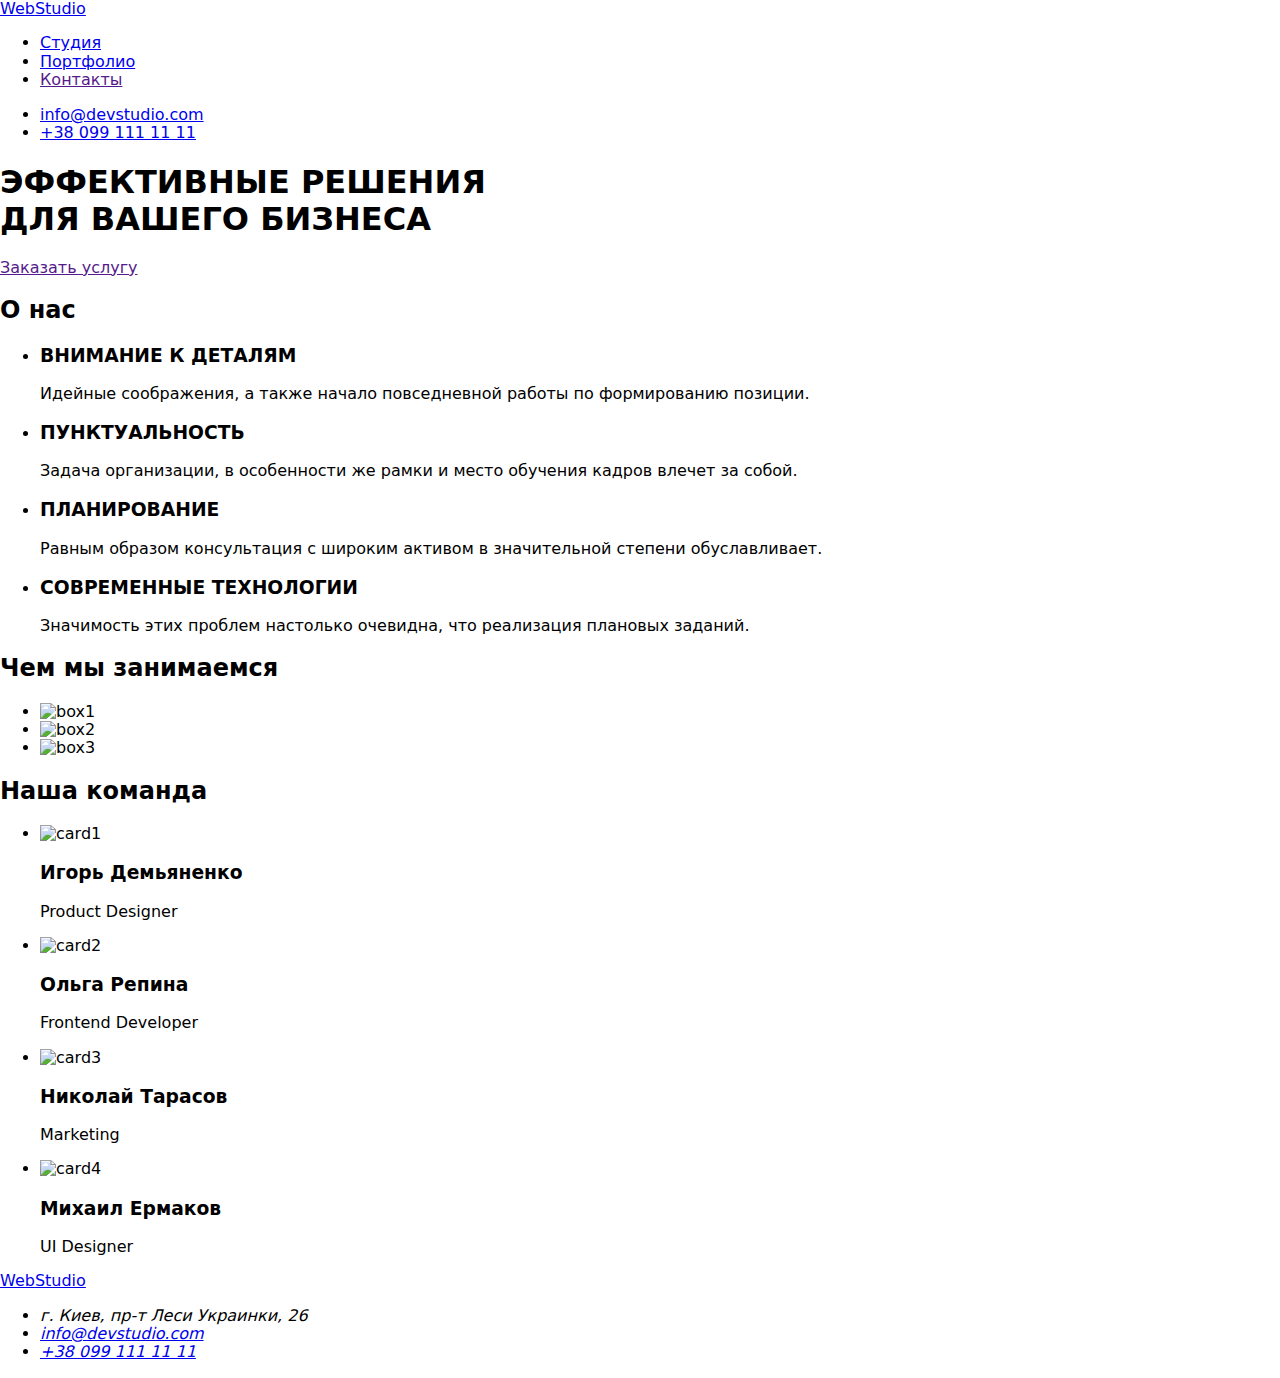
==== index.html @ b1072031 "Add files via upload" ====
<!DOCTYPE html>
<html lang="en">
  <head>
    <meta charset="UTF-8" />
    <meta name="viewport" content="width=device-width, initial-scale=1.0" />
    <title>WebStudio</title>

    <link
      href="https://fonts.googleapis.com/css2?family=Raleway:wght@700&display=swap"
      rel="stylesheet"
    />
    <link
      href="https://fonts.googleapis.com/css2?family=Roboto:wght@400;500;700;900&display=swap"
      rel="stylesheet"
    />
    <link
      rel="stylesheet"
      href="https://cdnjs.cloudflare.com/ajax/libs/modern-normalize/1.0.0/modern-normalize.min.css"
    />
    <link
    rel="stylesheet"
    href="https://cdnjs.cloudflare.com/ajax/libs/modern-normalize/1.0.0/modern-normalize.min.css"
  />
    <link rel="stylesheet" href="./css/style.css" />
  </head>
  <body>
    <header>
      <nav>
        <!-- логотип, вкладки, контакты -->
        <a href="./index.html" class="logo"
          >Web<span class="logo-accent">Studio</span></a
        >
        <ul class="site-nav">
          <li><a href="./" class="primery-nav">Студия</a></li>
          <li>
            <a href="./portfolio.html" class="button-secondary">Портфолио</a>
          </li>
          <li><a href="" class="button-secondary">Контакты</a></li>
        </ul>
      </nav>
      <ul class="contacts">
        <li>
          <a href="mailto:info@devstudio.com">info@devstudio.com</a>
        </li>
        <li>
          <a href="tel:+380991111111" class="button-secondary"
            >+38 099 111 11 11</a
          >
        </li>
      </ul>
    </header>
    <main>
      <!-- главная секция -->
      <section class="main-section">
        <h1 class="main">
          ЭФФЕКТИВНЫЕ РЕШЕНИЯ <br />
          ДЛЯ ВАШЕГО БИЗНЕСА
        </h1>

        <a href="" class="button-primery-st">Заказать услугу</a>
      </section>
      <!-- хотят обратить внимание -->
      <section>
        <h2>О нас</h2>
        <ul>
          <li>
            <h3 class="advantages">ВНИМАНИЕ К ДЕТАЛЯМ</h3>
            <p class="notes">
              Идейные соображения, а также начало повседневной работы по
              формированию позиции.
            </p>
          </li>
          <li>
            <h3 class="advantages">ПУНКТУАЛЬНОСТЬ</h3>
            <p class="notes">
              Задача организации, в особенности же рамки и место обучения кадров
              влечет за собой.
            </p>
          </li>

          <li>
            <h3 class="advantages">ПЛАНИРОВАНИЕ</h3>
            <p class="notes">
              Равным образом консультация с широким активом в значительной
              степени обуславливает.
            </p>
          </li>
          <li>
            <h3 class="advantages">СОВРЕМЕННЫЕ ТЕХНОЛОГИИ</h3>
            <p class="notes">
              Значимость этих проблем настолько очевидна, что реализация
              плановых заданий.
            </p>
          </li>
        </ul>
      </section>
      <!-- примеры проектов -->
      <section>
        <h2 class="about-us">Чем мы занимаемся</h2>
        <ul>
          <li>
            <img src="./img/box1.png" alt="box1" width="370" />
          </li>
          <li>
            <img src="./img/box2.png" alt="box2" width="370" />
          </li>
          <li>
            <img src="./img/box3.png" alt="box3" width="370" />
          </li>
        </ul>
      </section>
      <!-- наша команда -->
      <section>
        <h2 class="command">Наша команда</h2>
        <ul>
          <li>
            <img src="./img/card1.png" alt="card1" width="270" />
            <h3 class="name">Игорь Демьяненко</h3>
            <p class="position">Product Designer</p>
          </li>
          <li>
            <img src="./img/card2.png" alt="card2" width="270" />
            <h3 class="name">Ольга Репина</h3>
            <p class="position">Frontend Developer</p>
          </li>
          <li>
            <img src="./img/card3.png" alt="card3" width="270" />
            <h3 class="name">Николай Тарасов</h3>
            <p class="position">Marketing</p>
          </li>
          <li>
            <img src="./img/card4.png" alt="card4" width="270" />
            <h3 class="name">Михаил Ермаков</h3>
            <p class="position">UI Designer</p>
          </li>
        </ul>
      </section>
    </main>
    <!-- фуутер -->
    <footer class="footer">
      <a href="./studio.html" class="logo-footer"
        >Web<span class="logo-ac-footer">Studio</span></a
      >
      <address>
        <ul>
          <li class="address">г. Киев, пр-т Леси Украинки, 26</li>
          <li>
            <a href="mailto:info@devstudio.com" class="mail-tel"
              >info@devstudio.com</a
            >
          </li>
          <li>
            <a href="tel:+380991111111" class="mail-tel">+38 099 111 11 11</a>
          </li>
        </ul>
      </address>
    </footer>
  </body>
</html>
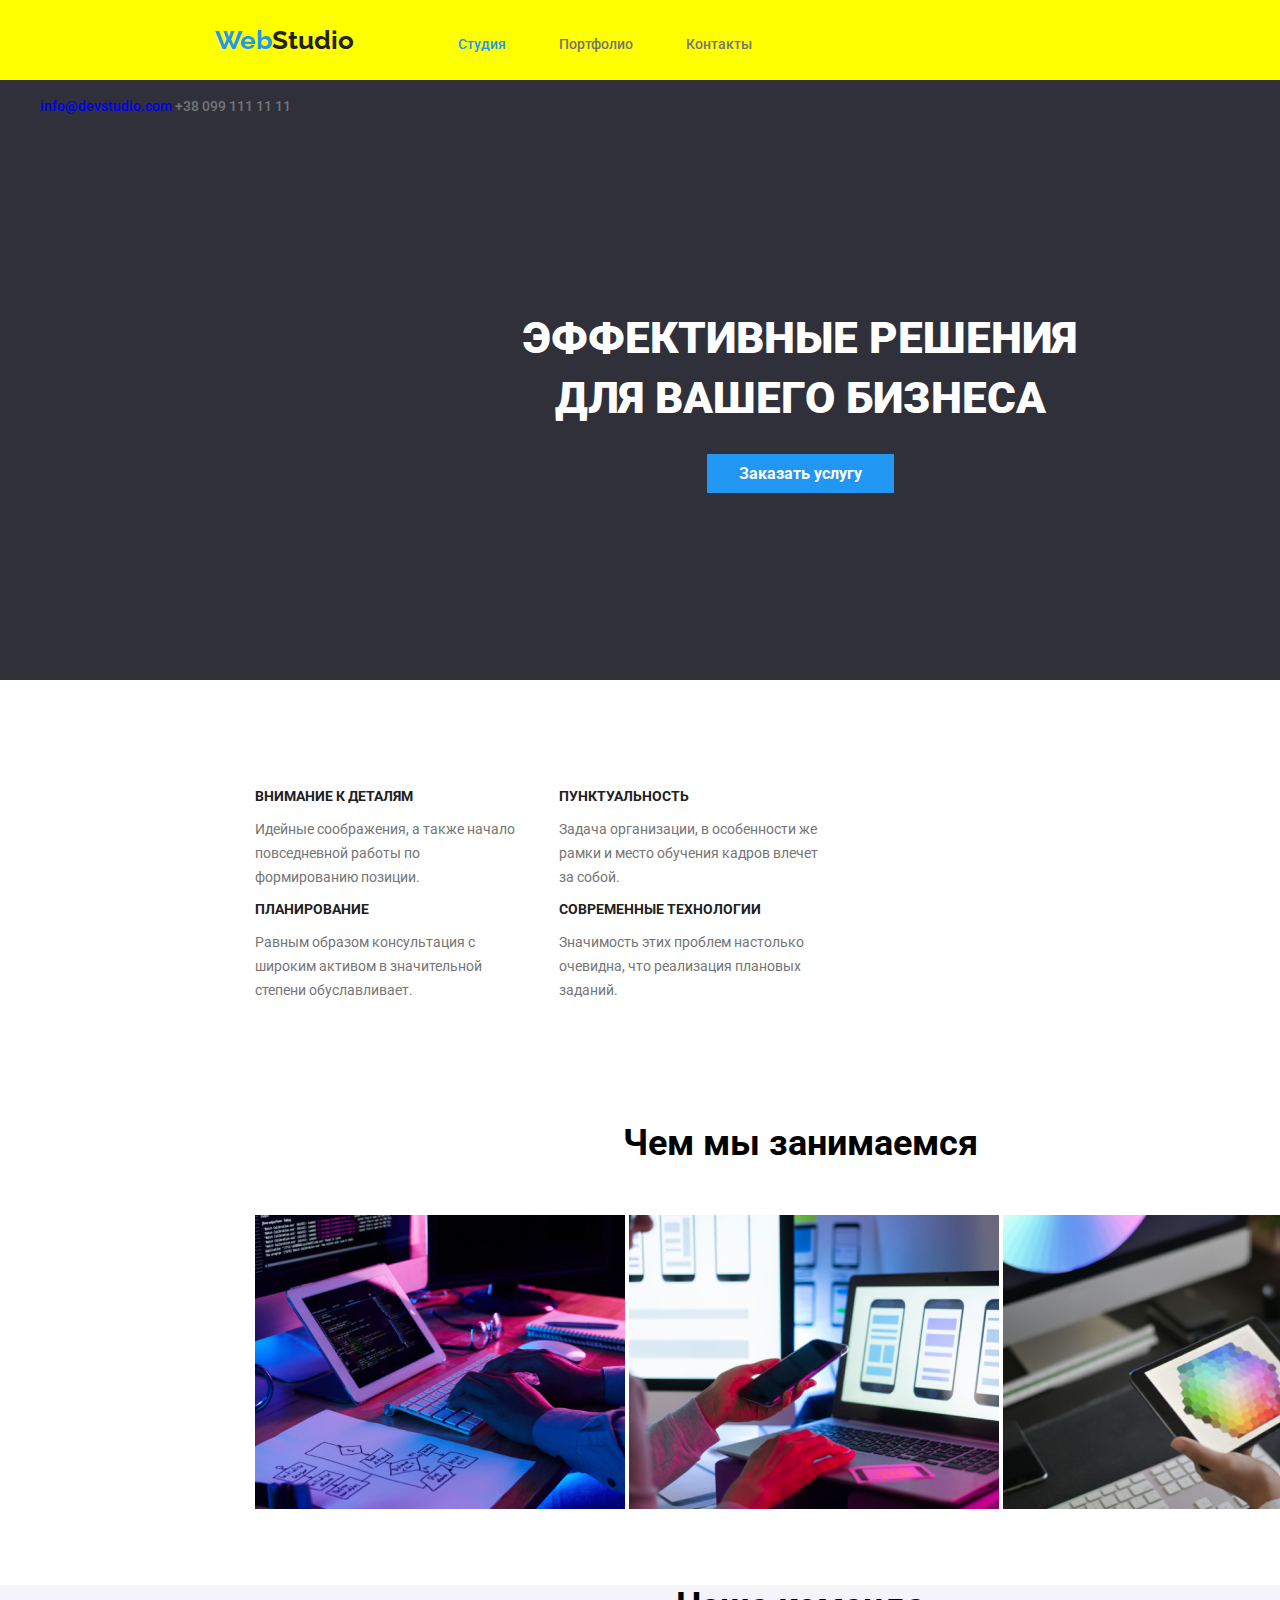
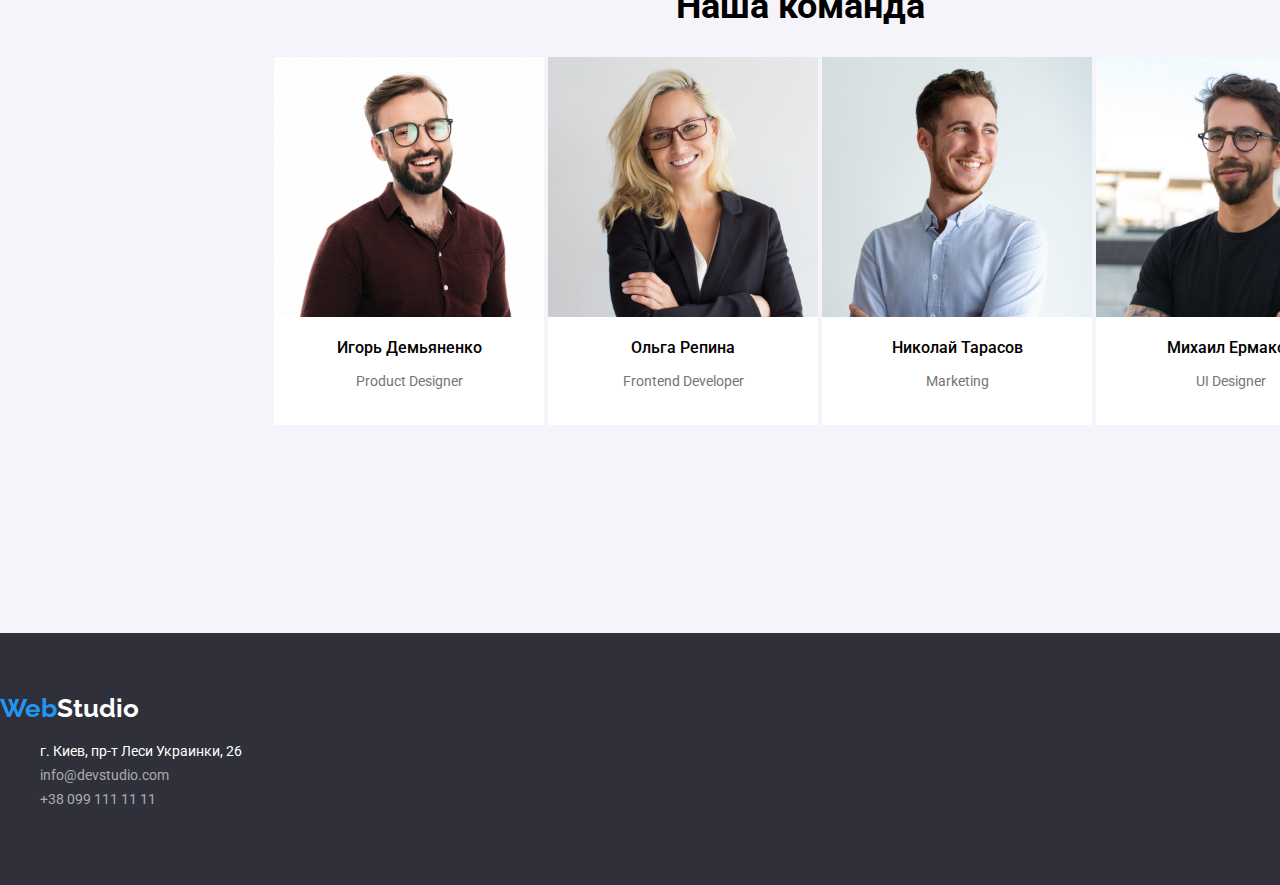
==== commit 523949f0: "Делает геометрию первой страницы" ====
--- a/index.html
+++ b/index.html
@@ -18,32 +18,36 @@
       href="https://cdnjs.cloudflare.com/ajax/libs/modern-normalize/1.0.0/modern-normalize.min.css"
     />
     <link
-    rel="stylesheet"
-    href="https://cdnjs.cloudflare.com/ajax/libs/modern-normalize/1.0.0/modern-normalize.min.css"
-  />
+      rel="stylesheet"
+      href="https://cdnjs.cloudflare.com/ajax/libs/modern-normalize/1.0.0/modern-normalize.min.css"
+    />
     <link rel="stylesheet" href="./css/style.css" />
   </head>
   <body>
     <header>
       <nav>
         <!-- логотип, вкладки, контакты -->
-        <a href="./index.html" class="logo"
+        <a href="./index.html" class="logo header"
           >Web<span class="logo-accent">Studio</span></a
         >
         <ul class="site-nav">
-          <li><a href="./" class="primery-nav">Студия</a></li>
+          <li><a href="./" class="primery-nav header">Студия</a></li>
           <li>
-            <a href="./portfolio.html" class="button-secondary">Портфолио</a>
+            <a href="./portfolio.html" class="button-secondary header"
+              >Портфолио</a
+            >
           </li>
-          <li><a href="" class="button-secondary">Контакты</a></li>
+          <li><a href="" class="button-secondary header">Контакты</a></li>
         </ul>
       </nav>
       <ul class="contacts">
         <li>
-          <a href="mailto:info@devstudio.com">info@devstudio.com</a>
+          <a href="mailto:info@devstudio.com" class="header"
+            >info@devstudio.com</a
+          >
         </li>
         <li>
-          <a href="tel:+380991111111" class="button-secondary"
+          <a href="tel:+380991111111" class="button-secondary header"
             >+38 099 111 11 11</a
           >
         </li>
@@ -61,8 +65,8 @@
       </section>
       <!-- хотят обратить внимание -->
       <section>
-        <h2>О нас</h2>
-        <ul>
+        <!-- <h2>О нас</h2> -->
+        <ul class="main-about">
           <li>
             <h3 class="advantages">ВНИМАНИЕ К ДЕТАЛЯМ</h3>
             <p class="notes">
@@ -95,9 +99,9 @@
         </ul>
       </section>
       <!-- примеры проектов -->
-      <section>
+      <section class="adout-us-img">
         <h2 class="about-us">Чем мы занимаемся</h2>
-        <ul>
+        <ul class="images">
           <li>
             <img src="./img/box1.png" alt="box1" width="370" />
           </li>
@@ -110,25 +114,25 @@
         </ul>
       </section>
       <!-- наша команда -->
-      <section>
+      <section class="our-teams">
         <h2 class="command">Наша команда</h2>
         <ul>
-          <li>
+          <li class="teams">
             <img src="./img/card1.png" alt="card1" width="270" />
             <h3 class="name">Игорь Демьяненко</h3>
             <p class="position">Product Designer</p>
           </li>
-          <li>
+          <li class="teams">
             <img src="./img/card2.png" alt="card2" width="270" />
             <h3 class="name">Ольга Репина</h3>
             <p class="position">Frontend Developer</p>
           </li>
-          <li>
+          <li class="teams">
             <img src="./img/card3.png" alt="card3" width="270" />
             <h3 class="name">Николай Тарасов</h3>
             <p class="position">Marketing</p>
           </li>
-          <li>
+          <li class="teams">
             <img src="./img/card4.png" alt="card4" width="270" />
             <h3 class="name">Михаил Ермаков</h3>
             <p class="position">UI Designer</p>
@@ -142,7 +146,7 @@
         >Web<span class="logo-ac-footer">Studio</span></a
       >
       <address>
-        <ul>
+        <ul class="adresss-footer">
           <li class="address">г. Киев, пр-т Леси Украинки, 26</li>
           <li>
             <a href="mailto:info@devstudio.com" class="mail-tel"
--- a/css/style.css
+++ b/css/style.css
@@ -0,0 +1,267 @@
+html {
+  box-sizing: border-box;
+}
+*,
+*::befor,
+*::after {
+  box-sizing: inherit;
+}
+:root {
+  --primary-text-color: #757575;
+  --titel-text-color: #212121;
+  --accent-text-color: #2196f3;
+  --fon-cl: #2f303a;
+  --with: #ffffff;
+}
+a {
+  text-decoration: none;
+}
+.logo {
+  font-family: "Raleway", sans-serif;
+  color: var(--accent-text-color);
+  font-style: normal;
+  font-weight: bold;
+  font-size: 26px;
+  line-height: 1.17em;
+  width: 145px;
+  margin: 25px 93px 24px 215px;
+}
+
+.primery-nav {
+  color: var(--accent-text-color);
+  font-style: normal;
+  font-weight: 500;
+  font-size: 14px;
+  line-height: 0.875em;
+}
+.site-nav {
+  font-family: "Roboto", sans-serif;
+  font-weight: 500;
+  font-style: normal;
+  font-size: 14px;
+  line-height: 1.17em;
+  margin: 32px 331px 32px 0px;
+  padding: 0px;
+}
+.site-nav li {
+  display: inline-block;
+  margin-right: 50px;
+}
+
+main {
+  font-family: "Roboto", sans-serif;
+}
+.logo-accent {
+  color: var(--titel-text-color);
+}
+.button {
+  font-style: normal;
+  font-weight: 500;
+  font-size: 16px;
+  line-height: 1.63em;
+}
+.button-secondary {
+  color: var(--primary-text-color);
+}
+.button-primery-st {
+  color: #ffffff;
+  background-color: var(--accent-text-color);
+  font-style: normal;
+  font-weight: bold;
+  font-size: 16px;
+  line-height: 1.88em;
+  padding: 10px 32px;
+}
+.button-primery-pf {
+  color: #ffffff;
+  background-color: var(--accent-text-color);
+  font-style: normal;
+  font-weight: 500;
+  line-height: 1.63em;
+}
+.contacts {
+  font-family: "Roboto", sans-serif;
+  font-style: normal;
+  font-weight: 500;
+  font-size: 14px;
+  line-height: 1.17em;
+}
+.contacts li {
+  display: inline-block;
+  padding-left: 0px;
+}
+.main {
+  font-style: normal;
+  font-weight: 900;
+  font-size: 44px;
+  line-height: 1.36em;
+  margin-bottom: 30px;
+}
+.advantages {
+  color: var(--titel-text-color);
+  font-style: normal;
+  font-weight: bold;
+  font-size: 14px;
+  line-height: 1.17em;
+}
+.notes {
+  color: var(--primary-text-color);
+  font-style: normal;
+  font-weight: normal;
+  font-size: 14px;
+  line-height: 1.71em;
+}
+.about-us {
+  font-family: Roboto;
+  font-style: normal;
+  font-weight: 700;
+  font-size: 36px;
+  line-height: 1.16em;
+  text-align: center;
+}
+.main-section {
+  color: #ffffff;
+  background-color: #2f303a;
+  text-align: center;
+}
+
+.position {
+  color: var(--primary-text-color);
+  font-style: normal;
+  font-weight: normal;
+  font-size: 14px;
+  line-height: 1.19em;
+  font-style: normal;
+}
+.projects {
+  color: var(--titel-text-color);
+  font-style: normal;
+  font-weight: bold;
+  font-size: 18px;
+  line-height: 2em;
+}
+.type {
+  color: var(--primary-text-color);
+  font-style: normal;
+  font-weight: normal;
+  font-size: 16px;
+  line-height: 1.88em;
+}
+
+.name {
+  font-style: normal;
+  font-weight: 500;
+  font-size: 16px;
+  line-height: 1.19em;
+}
+a:hover {
+  color: var(--accent-text-color);
+  font-weight: 700;
+}
+a:focus {
+  color: var(--accent-text-color);
+  font-weight: 700;
+}
+.button-primery:focus {
+  color: #ffffff;
+  font-weight: 700;
+}
+.button-primery:hover {
+  color: #ffffff;
+  font-weight: 700;
+}
+ul {
+  list-style: none;
+}
+.command {
+  font-style: normal;
+  font-weight: bold;
+  font-size: 36px;
+  line-height: 1.17em;
+  text-align: center;
+}
+
+.footer {
+  font-family: "Roboto", sans-serif;
+  background-color: var(--fon-cl);
+  width: 1600px;
+  height: 252px;
+  padding-top: 60px;
+  margin: 0px;
+}
+.logo-footer {
+  font-family: "Raleway", sans-serif;
+  color: var(--accent-text-color);
+  font-style: normal;
+  font-weight: bold;
+  font-size: 26px;
+  line-height: 1.19em;
+}
+.logo-ac-footer {
+  color: var(--with);
+}
+.address {
+  font-family: "Roboto", sans-serif;
+  font-style: normal;
+  color: var(--with);
+  font-weight: normal;
+  font-size: 14px;
+  line-height: 1.71em;
+}
+.mail-tel {
+  font-family: "Roboto", sans-serif;
+  font-style: normal;
+  color: #ffffff99;
+  font-weight: normal;
+  font-size: 14px;
+  line-height: 1.71em;
+}
+header {
+  background-color: yellow;
+  height: 80px;
+  width: 1600px;
+}
+.main-about {
+  display: inline-block;
+  margin: 0px 215px 94px;
+}
+.main-about li {
+  display: inline-block;
+  height: 101px;
+  width: 270px;
+  margin-right: 30px;
+}
+.our-teams {
+  background-color: #f5f4fa;
+  text-align: center;
+  height: 648px;
+  width: 1600px;
+  margin-top: 94px 215px;
+}
+.teams {
+  display: inline-block;
+  background-color: var(--with);
+
+  height: 368px;
+}
+.main-section {
+  padding: 200px 452px;
+  margin-bottom: 94px;
+  width: 1600px;
+  height: 600px;
+}
+nav a,
+nav ul,
+header ul,
+.images li,
+.header {
+  display: inline-block;
+}
+.adout-us-img {
+  margin: 0px 215px 94px;
+  width: 1170px;
+  height: 368px;
+}
+.adout-us-img h2 {
+  margin-bottom: 50px;
+}
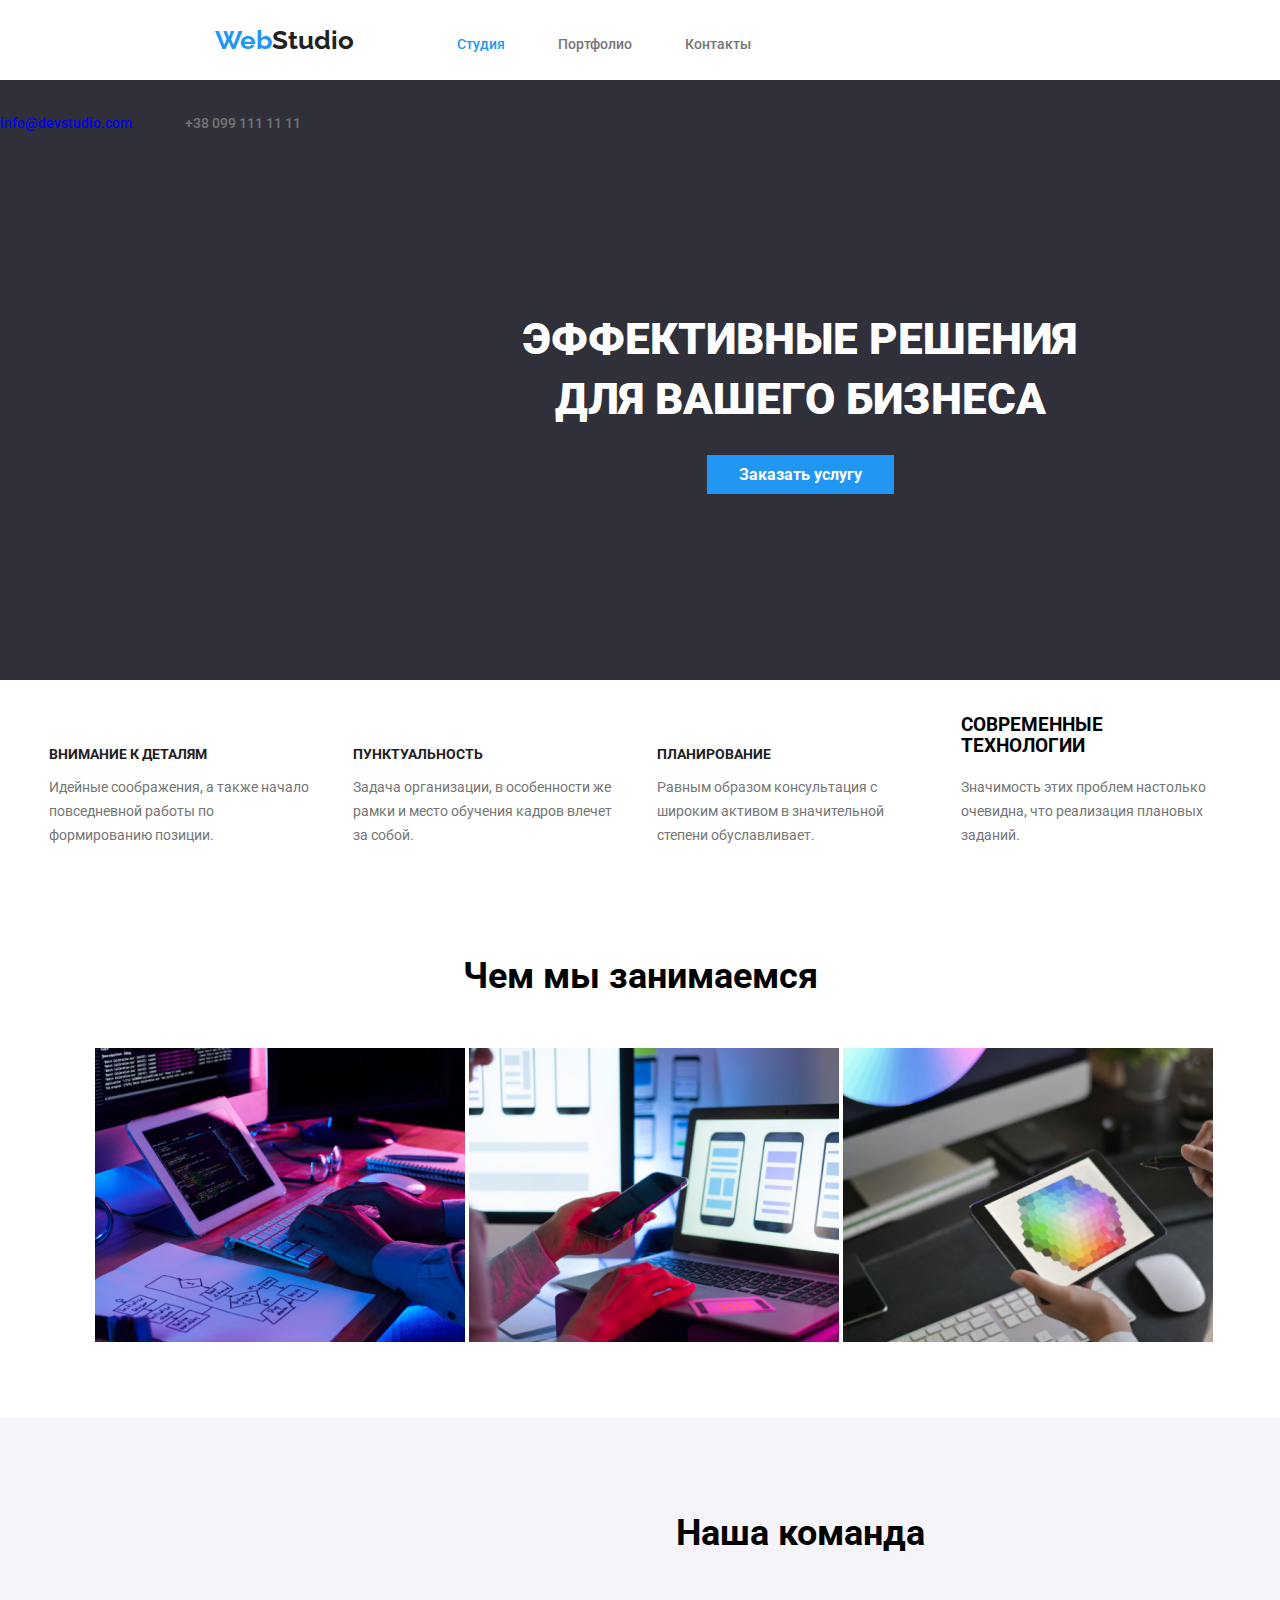
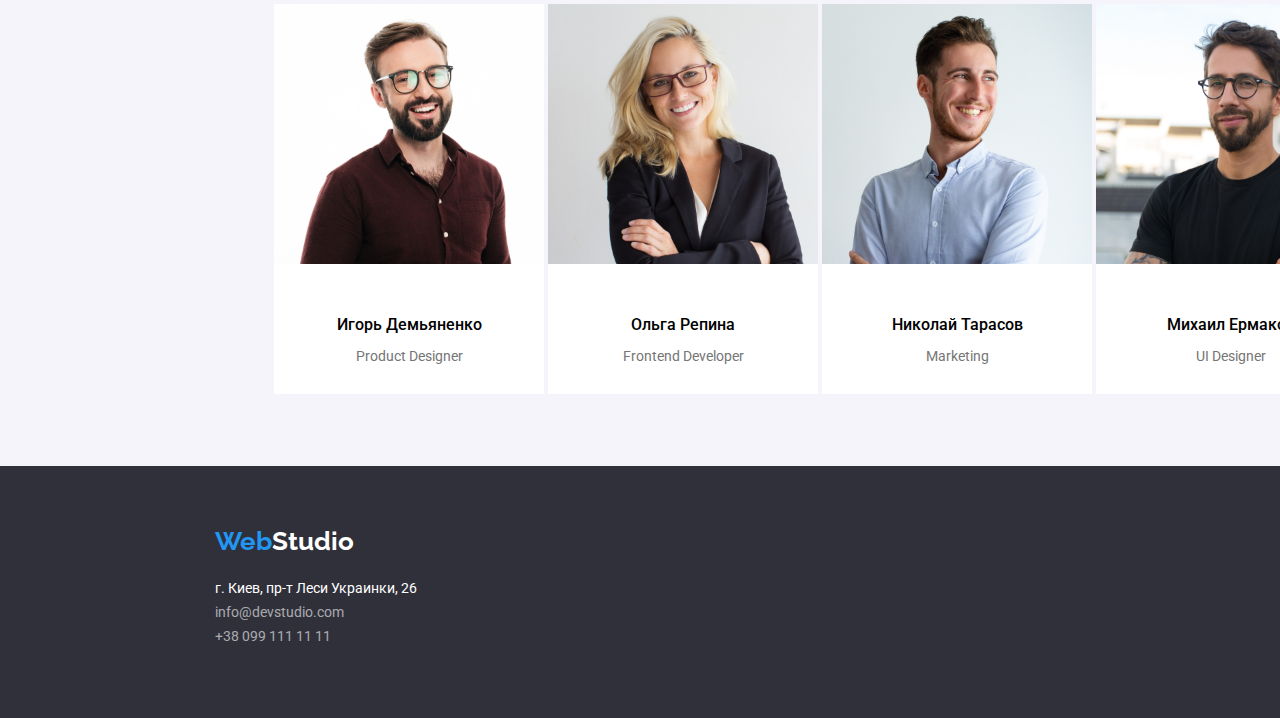
==== commit 0611c6e3: "Делает геометрию первой страницы" ====
--- a/index.html
+++ b/index.html
@@ -25,33 +25,35 @@
   </head>
   <body>
     <header>
-      <nav>
-        <!-- логотип, вкладки, контакты -->
-        <a href="./index.html" class="logo header"
-          >Web<span class="logo-accent">Studio</span></a
-        >
-        <ul class="site-nav">
-          <li><a href="./" class="primery-nav header">Студия</a></li>
+      <div class="header">
+        <nav>
+          <!-- логотип, вкладки, контакты -->
+          <a href="./index.html" class="logo"
+            >Web<span class="logo-accent">Studio</span></a
+          >
+          <ul class="site-nav">
+            <li><a href="./" class="primery-nav">Студия</a></li>
+            <li>
+              <a href="./portfolio.html" class="button-secondary">Портфолио</a>
+            </li>
+            <li><a href="" class="button-secondary">Контакты</a></li>
+          </ul>
+        </nav>
+        <ul class="contacts">
           <li>
-            <a href="./portfolio.html" class="button-secondary header"
-              >Портфолио</a
+            <a href="mailto:info@devstudio.com" class="contacts-mail-tel"
+              >info@devstudio.com</a
             >
           </li>
-          <li><a href="" class="button-secondary header">Контакты</a></li>
+          <li>
+            <a
+              href="tel:+380991111111"
+              class="button-secondary contacts-mail-tel"
+              >+38 099 111 11 11</a
+            >
+          </li>
         </ul>
-      </nav>
-      <ul class="contacts">
-        <li>
-          <a href="mailto:info@devstudio.com" class="header"
-            >info@devstudio.com</a
-          >
-        </li>
-        <li>
-          <a href="tel:+380991111111" class="button-secondary header"
-            >+38 099 111 11 11</a
-          >
-        </li>
-      </ul>
+      </div>
     </header>
     <main>
       <!-- главная секция -->
@@ -64,7 +66,7 @@
         <a href="" class="button-primery-st">Заказать услугу</a>
       </section>
       <!-- хотят обратить внимание -->
-      <section>
+      <section class="container-about">
         <!-- <h2>О нас</h2> -->
         <ul class="main-about">
           <li>
@@ -90,7 +92,7 @@
             </p>
           </li>
           <li>
-            <h3 class="advantages">СОВРЕМЕННЫЕ ТЕХНОЛОГИИ</h3>
+            <h3 class="">СОВРЕМЕННЫЕ ТЕХНОЛОГИИ</h3>
             <p class="notes">
               Значимость этих проблем настолько очевидна, что реализация
               плановых заданий.
--- a/css/style.css
+++ b/css/style.css
@@ -1,5 +1,6 @@
 html {
   box-sizing: border-box;
+  outline: 2px solid tomato;
 }
 *,
 *::befor,
@@ -16,6 +17,18 @@
 a {
   text-decoration: none;
 }
+nav,
+nav a,
+nav ul,
+.header nav,
+.header ul,
+.site-nav li,
+.contacts li,
+.images li,
+.header,
+.contacts {
+  display: inline-block;
+}
 .logo {
   font-family: "Raleway", sans-serif;
   color: var(--accent-text-color);
@@ -24,15 +37,46 @@
   font-size: 26px;
   line-height: 1.17em;
   width: 145px;
-  margin: 25px 93px 24px 215px;
-}
-
+  margin: 25px 92px 24px 215px;
+}
+nav {
+  margin: 0px 330px 0px 0px;
+  padding: 0px;
+}
+.contacts {
+  font-family: "Roboto", sans-serif;
+  font-style: normal;
+  font-weight: 500;
+  font-size: 14px;
+  line-height: 1.14em;
+
+  padding: 32px 0px 32px 0px;
+  margin: 0px 215px 0px 0px;
+}
+/* .contacts-mail-tel {
+  padding-right: 50px;
+} */
+.contacts-mail-tel:last-child {
+  padding-right: 0px;
+}
+.contacts li {
+  padding-right: 50px;
+}
+.contacts li:last-child {
+  padding-right: 0px;
+}
+/* .header ul {
+  margin: 0px;
+} */
 .primery-nav {
   color: var(--accent-text-color);
   font-style: normal;
   font-weight: 500;
   font-size: 14px;
-  line-height: 0.875em;
+  line-height: 1.17em;
+}
+.main-about li:last-child {
+  margin-right: 0;
 }
 .site-nav {
   font-family: "Roboto", sans-serif;
@@ -40,19 +84,23 @@
   font-style: normal;
   font-size: 14px;
   line-height: 1.17em;
-  margin: 32px 331px 32px 0px;
+  margin: 32px 0px;
   padding: 0px;
 }
 .site-nav li {
   display: inline-block;
-  margin-right: 50px;
-}
-
+  padding-right: 50px;
+}
+.site-nav li:last-child {
+  padding-right: 0px;
+}
 main {
   font-family: "Roboto", sans-serif;
+  margin: 0px auto 0px;
 }
 .logo-accent {
   color: var(--titel-text-color);
+  width: auto;
 }
 .button {
   font-style: normal;
@@ -71,6 +119,7 @@
   font-size: 16px;
   line-height: 1.88em;
   padding: 10px 32px;
+  margin-top: 0px;
 }
 .button-primery-pf {
   color: #ffffff;
@@ -79,23 +128,13 @@
   font-weight: 500;
   line-height: 1.63em;
 }
-.contacts {
-  font-family: "Roboto", sans-serif;
-  font-style: normal;
-  font-weight: 500;
-  font-size: 14px;
-  line-height: 1.17em;
-}
-.contacts li {
-  display: inline-block;
-  padding-left: 0px;
-}
+
 .main {
   font-style: normal;
   font-weight: 900;
   font-size: 44px;
   line-height: 1.36em;
-  margin-bottom: 30px;
+  margin: 30px;
 }
 .advantages {
   color: var(--titel-text-color);
@@ -103,6 +142,7 @@
   font-weight: bold;
   font-size: 14px;
   line-height: 1.17em;
+  margin: 0px;
 }
 .notes {
   color: var(--primary-text-color);
@@ -122,7 +162,14 @@
 .main-section {
   color: #ffffff;
   background-color: #2f303a;
+  width: 1600px;
+  height: 600px;
   text-align: center;
+  padding-top: 200px;
+  padding-bottom: 200px;
+  margin-left: auto;
+  margin-right: auto;
+  
 }
 
 .position {
@@ -132,6 +179,7 @@
   font-size: 14px;
   line-height: 1.19em;
   font-style: normal;
+  margin-bottom: 30px;
 }
 .projects {
   color: var(--titel-text-color);
@@ -153,6 +201,7 @@
   font-weight: 500;
   font-size: 16px;
   line-height: 1.19em;
+  margin-bottom: 10px;
 }
 a:hover {
   color: var(--accent-text-color);
@@ -162,14 +211,17 @@
   color: var(--accent-text-color);
   font-weight: 700;
 }
-.button-primery:focus {
+.button-primery-st:focus,
+.button-primery-st:hover {
+  color: #ffffff;
+  font-weight: 900;
+}
+.button-primery:focus,
+.button-primery:hover {
   color: #ffffff;
   font-weight: 700;
 }
-.button-primery:hover {
-  color: #ffffff;
-  font-weight: 700;
-}
+
 ul {
   list-style: none;
 }
@@ -179,6 +231,9 @@
   font-size: 36px;
   line-height: 1.17em;
   text-align: center;
+  margin-top: 0px;
+  margin-bottom: 50px;
+  /* padding-bottom: 30px; */
 }
 
 .footer {
@@ -187,7 +242,8 @@
   width: 1600px;
   height: 252px;
   padding-top: 60px;
-  margin: 0px;
+  padding-left: 215px;
+  margin: 0px auto;
 }
 .logo-footer {
   font-family: "Raleway", sans-serif;
@@ -216,18 +272,30 @@
   font-size: 14px;
   line-height: 1.71em;
 }
+address ul {
+  padding: 0px;
+  margin-top: 20px;
+}
 header {
-  background-color: yellow;
   height: 80px;
   width: 1600px;
+  margin-left: auto;
+  margin-right: auto;
 }
 .main-about {
   display: inline-block;
-  margin: 0px 215px 94px;
+
+  padding: 0px;
+
+  /* padding: 0px; */
+}
+.container-about {
+  margin: 0px auto 94px;
+  width: 1182px;
 }
 .main-about li {
   display: inline-block;
-  height: 101px;
+  height: 100px;
   width: 270px;
   margin-right: 30px;
 }
@@ -236,13 +304,23 @@
   text-align: center;
   height: 648px;
   width: 1600px;
-  margin-top: 94px 215px;
+  margin: 94px auto 0px;
+  padding-top: 94px;
+  padding-bottom: 94px;
+  padding-left: 0px;
 }
 .teams {
   display: inline-block;
   background-color: var(--with);
-
-  height: 368px;
+  width: 270px;
+  padding: 0px;
+  
+}
+  .teams img{
+    margin-bottom: 30px;
+  }
+
+  
 }
 .main-section {
   padding: 200px 452px;
@@ -250,18 +328,25 @@
   width: 1600px;
   height: 600px;
 }
-nav a,
-nav ul,
-header ul,
-.images li,
-.header {
-  display: inline-block;
-}
+
 .adout-us-img {
-  margin: 0px 215px 94px;
+  margin: 0px auto 94px;
   width: 1170px;
   height: 368px;
 }
 .adout-us-img h2 {
   margin-bottom: 50px;
 }
+/* header,
+nav a,
+nav,
+nav ul,
+.site-nav li,
+.header ul,
+.contacts il,
+.contacts-mail-tel,
+.main-section,
+.main-section h1,
+.main-section a {
+  outline: 2px solid tomato;
+} */
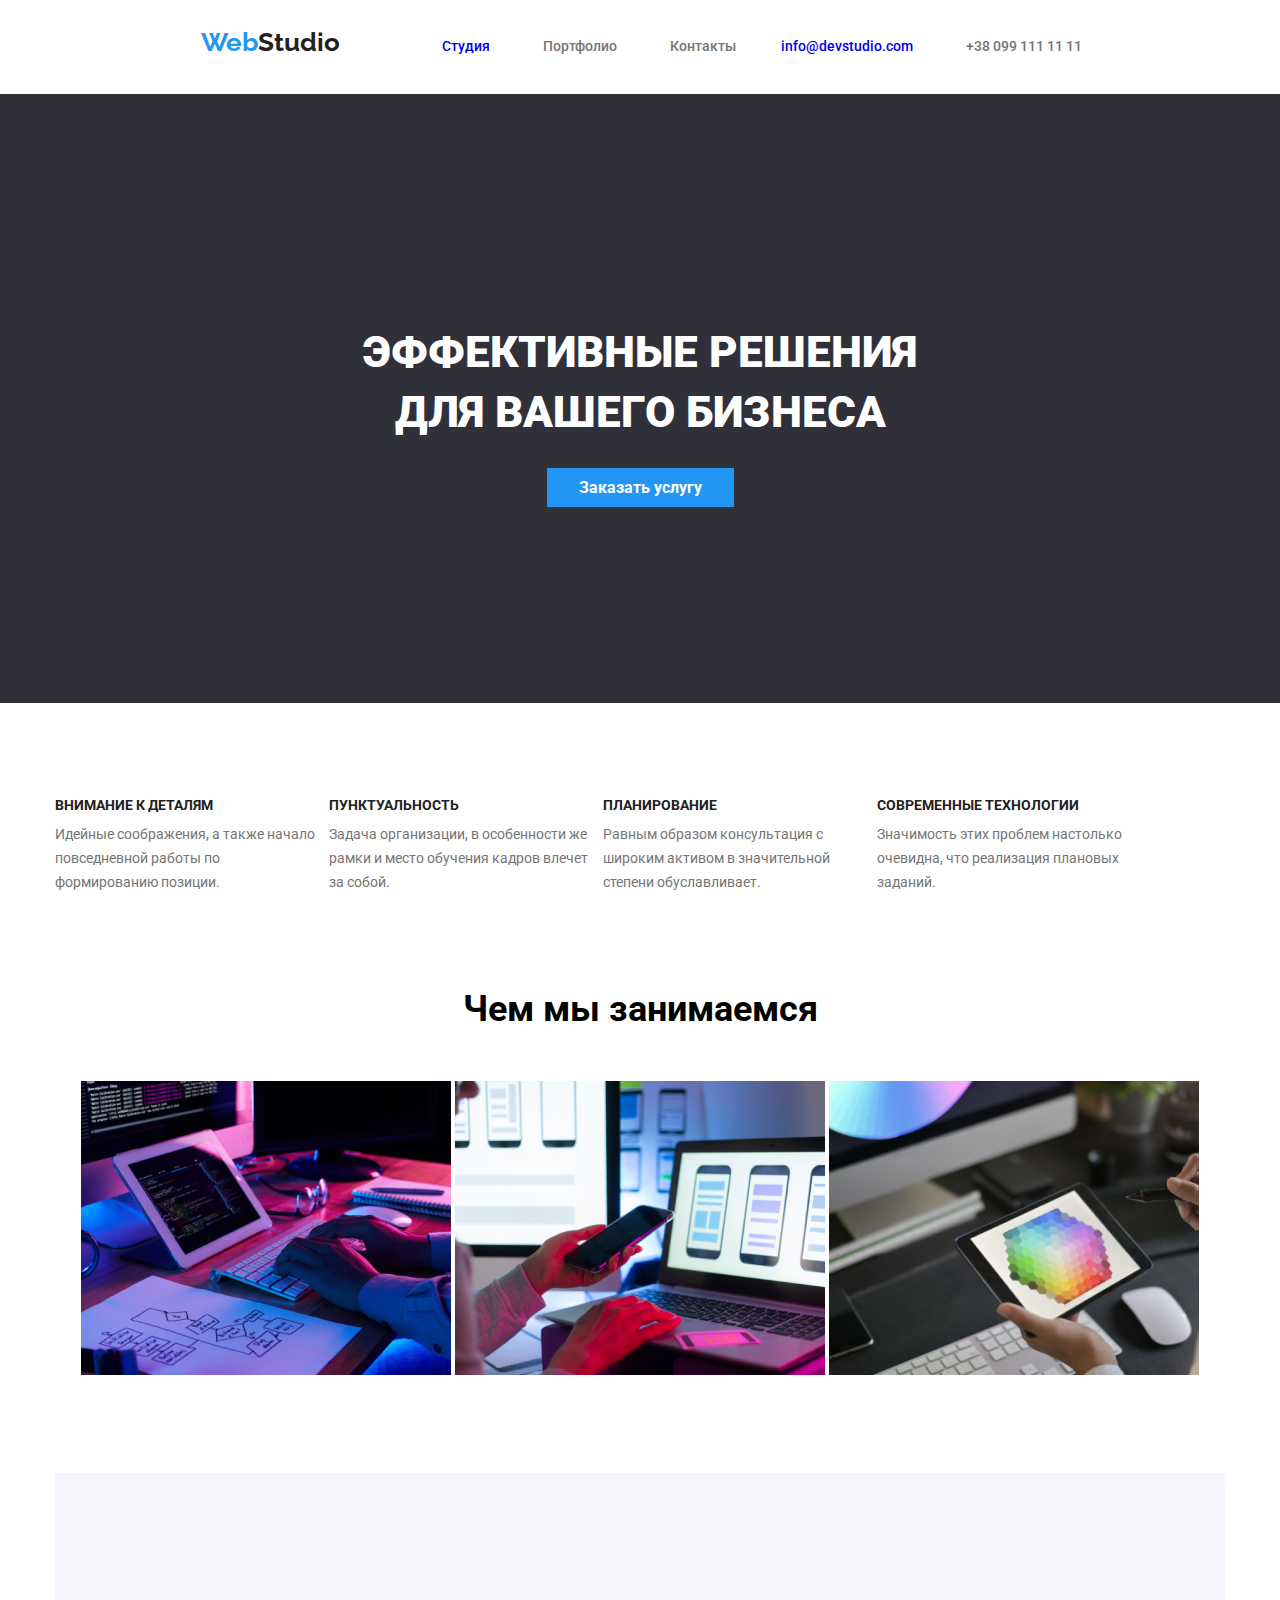
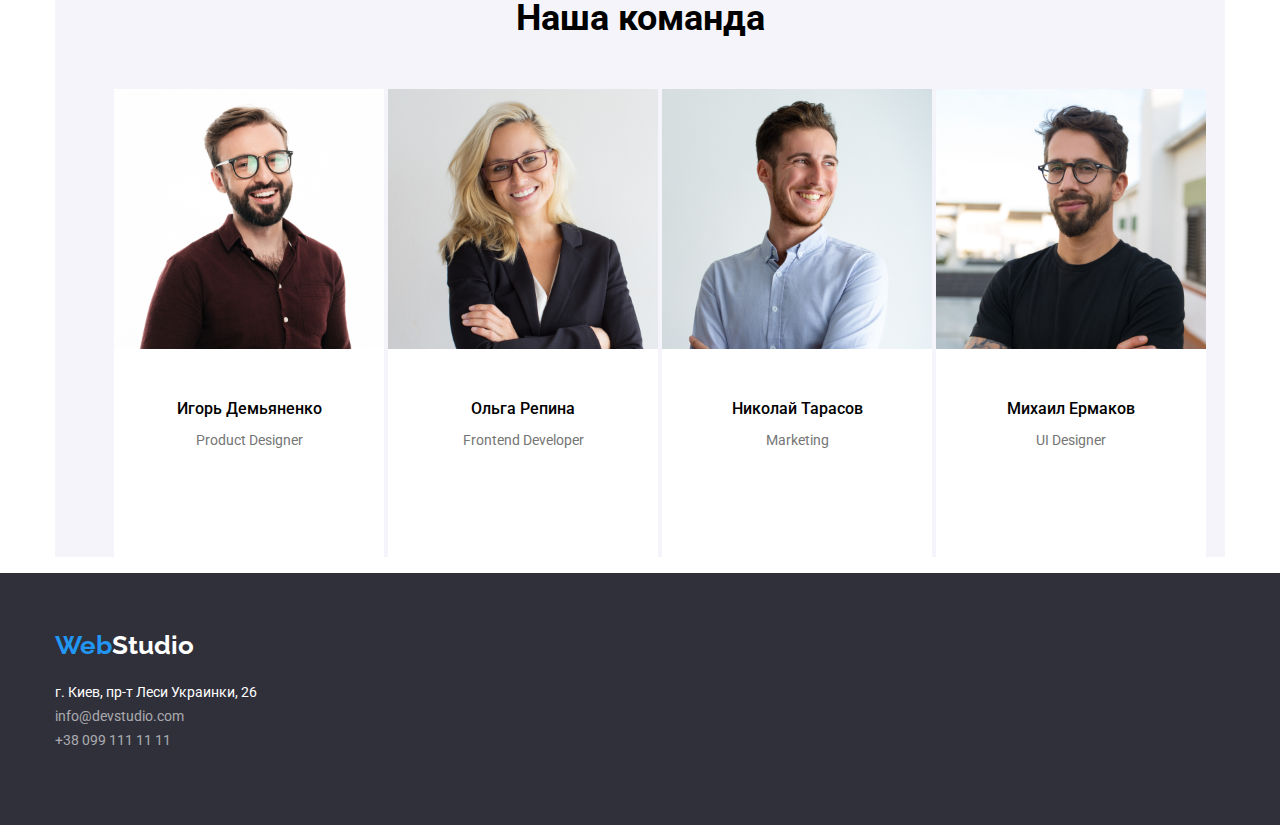
==== commit e083cbe2: "Делают геометрию первой страницы" ====
--- a/index.html
+++ b/index.html
@@ -17,17 +17,14 @@
       rel="stylesheet"
       href="https://cdnjs.cloudflare.com/ajax/libs/modern-normalize/1.0.0/modern-normalize.min.css"
     />
-    <link
-      rel="stylesheet"
-      href="https://cdnjs.cloudflare.com/ajax/libs/modern-normalize/1.0.0/modern-normalize.min.css"
-    />
+
     <link rel="stylesheet" href="./css/style.css" />
   </head>
   <body>
     <header>
-      <div class="header">
+      <!-- логотип, вкладки, контакты -->
+      <div class="container header">
         <nav>
-          <!-- логотип, вкладки, контакты -->
           <a href="./index.html" class="logo"
             >Web<span class="logo-accent">Studio</span></a
           >
@@ -57,109 +54,119 @@
     </header>
     <main>
       <!-- главная секция -->
+
       <section class="main-section">
         <h1 class="main">
           ЭФФЕКТИВНЫЕ РЕШЕНИЯ <br />
           ДЛЯ ВАШЕГО БИЗНЕСА
         </h1>
-
         <a href="" class="button-primery-st">Заказать услугу</a>
       </section>
+
       <!-- хотят обратить внимание -->
-      <section class="container-about">
-        <!-- <h2>О нас</h2> -->
-        <ul class="main-about">
-          <li>
-            <h3 class="advantages">ВНИМАНИЕ К ДЕТАЛЯМ</h3>
-            <p class="notes">
-              Идейные соображения, а также начало повседневной работы по
-              формированию позиции.
-            </p>
-          </li>
-          <li>
-            <h3 class="advantages">ПУНКТУАЛЬНОСТЬ</h3>
-            <p class="notes">
-              Задача организации, в особенности же рамки и место обучения кадров
-              влечет за собой.
-            </p>
-          </li>
+      <div class="container">
+        <section class="container-about">
+          <!-- <h2>О нас</h2> -->
+          <ul class="main-about">
+            <li>
+              <h3 class="advantages">ВНИМАНИЕ К ДЕТАЛЯМ</h3>
+              <p class="notes">
+                Идейные соображения, а также начало повседневной работы по
+                формированию позиции.
+              </p>
+            </li>
+            <li>
+              <h3 class="advantages">ПУНКТУАЛЬНОСТЬ</h3>
+              <p class="notes">
+                Задача организации, в особенности же рамки и место обучения
+                кадров влечет за собой.
+              </p>
+            </li>
+            <li>
+              <h3 class="advantages">ПЛАНИРОВАНИЕ</h3>
+              <p class="notes">
+                Равным образом консультация с широким активом в значительной
+                степени обуславливает.
+              </p>
+            </li>
+            <li>
+              <h3 class="advantages">СОВРЕМЕННЫЕ ТЕХНОЛОГИИ</h3>
+              <p class="notes">
+                Значимость этих проблем настолько очевидна, что реализация
+                плановых заданий.
+              </p>
+            </li>
+          </ul>
+        </section>
+      </div>
+      <!-- примеры проектов -->
+      <div class="container">
+        <section class="adout-us-img">
+          <h2 class="about-us">Чем мы занимаемся</h2>
+          <ul class="images">
+            <li>
+              <img src="./img/box1.png" alt="box1" width="370" />
+            </li>
+            <li>
+              <img src="./img/box2.png" alt="box2" width="370" />
+            </li>
+            <li>
+              <img src="./img/box3.png" alt="box3" width="370" />
+            </li>
+          </ul>
+        </section>
+      </div>
 
-          <li>
-            <h3 class="advantages">ПЛАНИРОВАНИЕ</h3>
-            <p class="notes">
-              Равным образом консультация с широким активом в значительной
-              степени обуславливает.
-            </p>
-          </li>
-          <li>
-            <h3 class="">СОВРЕМЕННЫЕ ТЕХНОЛОГИИ</h3>
-            <p class="notes">
-              Значимость этих проблем настолько очевидна, что реализация
-              плановых заданий.
-            </p>
-          </li>
-        </ul>
-      </section>
-      <!-- примеры проектов -->
-      <section class="adout-us-img">
-        <h2 class="about-us">Чем мы занимаемся</h2>
-        <ul class="images">
-          <li>
-            <img src="./img/box1.png" alt="box1" width="370" />
-          </li>
-          <li>
-            <img src="./img/box2.png" alt="box2" width="370" />
-          </li>
-          <li>
-            <img src="./img/box3.png" alt="box3" width="370" />
-          </li>
-        </ul>
-      </section>
       <!-- наша команда -->
-      <section class="our-teams">
-        <h2 class="command">Наша команда</h2>
-        <ul>
-          <li class="teams">
-            <img src="./img/card1.png" alt="card1" width="270" />
-            <h3 class="name">Игорь Демьяненко</h3>
-            <p class="position">Product Designer</p>
-          </li>
-          <li class="teams">
-            <img src="./img/card2.png" alt="card2" width="270" />
-            <h3 class="name">Ольга Репина</h3>
-            <p class="position">Frontend Developer</p>
-          </li>
-          <li class="teams">
-            <img src="./img/card3.png" alt="card3" width="270" />
-            <h3 class="name">Николай Тарасов</h3>
-            <p class="position">Marketing</p>
-          </li>
-          <li class="teams">
-            <img src="./img/card4.png" alt="card4" width="270" />
-            <h3 class="name">Михаил Ермаков</h3>
-            <p class="position">UI Designer</p>
-          </li>
-        </ul>
-      </section>
+      <div class="container">
+        <section class="our-teams">
+          <h2 class="command">Наша команда</h2>
+          <ul>
+            <li class="teams">
+              <img src="./img/card1.png" alt="card1" width="270" />
+              <h3 class="name">Игорь Демьяненко</h3>
+              <p class="position">Product Designer</p>
+            </li>
+            <li class="teams">
+              <img src="./img/card2.png" alt="card2" width="270" />
+              <h3 class="name">Ольга Репина</h3>
+              <p class="position">Frontend Developer</p>
+            </li>
+            <li class="teams">
+              <img src="./img/card3.png" alt="card3" width="270" />
+              <h3 class="name">Николай Тарасов</h3>
+              <p class="position">Marketing</p>
+            </li>
+            <li class="teams">
+              <img src="./img/card4.png" alt="card4" width="270" />
+              <h3 class="name">Михаил Ермаков</h3>
+              <p class="position">UI Designer</p>
+            </li>
+          </ul>
+        </section>
+      </div>
     </main>
     <!-- фуутер -->
+
     <footer class="footer">
-      <a href="./studio.html" class="logo-footer"
-        >Web<span class="logo-ac-footer">Studio</span></a
-      >
-      <address>
-        <ul class="adresss-footer">
-          <li class="address">г. Киев, пр-т Леси Украинки, 26</li>
-          <li>
-            <a href="mailto:info@devstudio.com" class="mail-tel"
-              >info@devstudio.com</a
-            >
-          </li>
-          <li>
-            <a href="tel:+380991111111" class="mail-tel">+38 099 111 11 11</a>
-          </li>
-        </ul>
-      </address>
+      <div class="container">
+        <a href="./studio.html" class="logo-footer"
+          >Web<span class="logo-ac-footer">Studio</span></a
+        >
+        <address>
+          <ul class="adresss-footer">
+            <li class="address">г. Киев, пр-т Леси Украинки, 26</li>
+            <li>
+              <a href="mailto:info@devstudio.com" class="mail-tel"
+                >info@devstudio.com</a
+              >
+            </li>
+            <li>
+              <a href="tel:+380991111111" class="mail-tel">+38 099 111 11 11</a>
+            </li>
+          </ul>
+        </address>
+      </div>
     </footer>
   </body>
 </html>
--- a/css/style.css
+++ b/css/style.css
@@ -1,6 +1,6 @@
 html {
   box-sizing: border-box;
-  outline: 2px solid tomato;
+  
 }
 *,
 *::befor,
@@ -13,6 +13,25 @@
   --accent-text-color: #2196f3;
   --fon-cl: #2f303a;
   --with: #ffffff;
+}
+.container{
+  width: 1200px;
+  padding-left: 15px;
+  padding-right: 15px;
+  margin-left: auto;
+margin-right: auto;
+}
+header{
+  width: 100%;
+  text-align: center;
+}
+.header {
+  display: inline-flex;
+  justify-content: flex-end;
+  /* background-color: yellow; */
+  padding-top: 24px;
+  padding-bottom: 25px;
+  
 }
 a {
   text-decoration: none;
@@ -25,9 +44,14 @@
 .site-nav li,
 .contacts li,
 .images li,
+header,
 .header,
 .contacts {
   display: inline-block;
+  /* padding: 0px; */
+  margin-left: auto;
+  margin-right: auto;
+  /* width: auto; */
 }
 .logo {
   font-family: "Raleway", sans-serif;
@@ -37,36 +61,44 @@
   font-size: 26px;
   line-height: 1.17em;
   width: 145px;
-  margin: 25px 92px 24px 215px;
-}
-nav {
+  margin-right: 93px;  
+}
+.site-nav li {
+  display: inline-block;
+  padding-right: 50px;
+}
+.site-nav li:last-child {
+  padding-right: 0px;
+}
+.contacts li {
+  padding-right: 50px;
+}
+.contacts-mail-tel:last-child {
+  padding-right: 0px;
+}
+
+
+
+
+
+/* nav {
   margin: 0px 330px 0px 0px;
   padding: 0px;
-}
+} */
 .contacts {
   font-family: "Roboto", sans-serif;
   font-style: normal;
   font-weight: 500;
   font-size: 14px;
   line-height: 1.14em;
-
-  padding: 32px 0px 32px 0px;
-  margin: 0px 215px 0px 0px;
-}
-/* .contacts-mail-tel {
-  padding-right: 50px;
-} */
-.contacts-mail-tel:last-child {
-  padding-right: 0px;
-}
-.contacts li {
-  padding-right: 50px;
-}
+ 
+}
+
 .contacts li:last-child {
   padding-right: 0px;
 }
 /* .header ul {
-  margin: 0px;
+  /* margin: 0px; */
 } */
 .primery-nav {
   color: var(--accent-text-color);
@@ -75,32 +107,29 @@
   font-size: 14px;
   line-height: 1.17em;
 }
-.main-about li:last-child {
+/* .main-about li:last-child {
   margin-right: 0;
-}
+} */
 .site-nav {
   font-family: "Roboto", sans-serif;
   font-weight: 500;
   font-style: normal;
   font-size: 14px;
   line-height: 1.17em;
-  margin: 32px 0px;
+  /* margin: 32px 0px; */
   padding: 0px;
 }
-.site-nav li {
-  display: inline-block;
-  padding-right: 50px;
-}
-.site-nav li:last-child {
-  padding-right: 0px;
-}
+
+
 main {
   font-family: "Roboto", sans-serif;
-  margin: 0px auto 0px;
+  width: auto;
+
+  /* margin: 0px auto 0px; */
 }
 .logo-accent {
   color: var(--titel-text-color);
-  width: auto;
+  /* width: auto; */
 }
 .button {
   font-style: normal;
@@ -110,16 +139,25 @@
 }
 .button-secondary {
   color: var(--primary-text-color);
+  a .button-primery-st{
+    display: flex: ;
+  }
 }
 .button-primery-st {
+  /* display: inline; */
   color: #ffffff;
   background-color: var(--accent-text-color);
   font-style: normal;
   font-weight: bold;
   font-size: 16px;
   line-height: 1.88em;
+  text-align: center;
   padding: 10px 32px;
-  margin-top: 0px;
+  margin-left: auto;
+  margin-right: auto;
+
+  /* padding: 10px 32px;
+  margin-top: 0px; */
 }
 .button-primery-pf {
   color: #ffffff;
@@ -134,7 +172,8 @@
   font-weight: 900;
   font-size: 44px;
   line-height: 1.36em;
-  margin: 30px;
+  text-align: center;
+  /* margin: 30px; */
 }
 .advantages {
   color: var(--titel-text-color);
@@ -150,6 +189,8 @@
   font-weight: normal;
   font-size: 14px;
   line-height: 1.71em;
+  margin: 0px;
+  margin-top: 10px;
 }
 .about-us {
   font-family: Roboto;
@@ -158,19 +199,36 @@
   font-size: 36px;
   line-height: 1.16em;
   text-align: center;
-}
-.main-section {
-  color: #ffffff;
-  background-color: #2f303a;
-  width: 1600px;
-  height: 600px;
-  text-align: center;
-  padding-top: 200px;
-  padding-bottom: 200px;
-  margin-left: auto;
-  margin-right: auto;
-  
-}
+  margin: 0px;
+  margin-bottom: 50px;
+}
+
+.main-section .buuton-primery-st{
+  display: inline;
+  width: 200px;
+ justify-content: center; 
+ 
+}
+.container-about {
+  display: flex;
+} 
+.main-about {
+    padding: 0px;
+margin-top: 0px;
+    margin-bottom: 94px;
+    width: 100%;
+}
+
+.main-about li {
+  display: inline-block;
+  justify-content: space-between;
+
+  /* height: 100px; */
+  width: 270px;
+  /* margin-right: 30px; */
+}
+
+
 
 .position {
   color: var(--primary-text-color);
@@ -179,7 +237,7 @@
   font-size: 14px;
   line-height: 1.19em;
   font-style: normal;
-  margin-bottom: 30px;
+  /* margin-bottom: 30px; */
 }
 .projects {
   color: var(--titel-text-color);
@@ -231,7 +289,7 @@
   font-size: 36px;
   line-height: 1.17em;
   text-align: center;
-  margin-top: 0px;
+  /* margin-top: 0px; */
   margin-bottom: 50px;
   /* padding-bottom: 30px; */
 }
@@ -239,11 +297,11 @@
 .footer {
   font-family: "Roboto", sans-serif;
   background-color: var(--fon-cl);
-  width: 1600px;
-  height: 252px;
-  padding-top: 60px;
+  width: 100%;
+  height: 252px; */
+  /* padding-top: 60px;
   padding-left: 215px;
-  margin: 0px auto;
+  margin: 0px auto; */
 }
 .logo-footer {
   font-family: "Raleway", sans-serif;
@@ -272,81 +330,93 @@
   font-size: 14px;
   line-height: 1.71em;
 }
+
 address ul {
   padding: 0px;
   margin-top: 20px;
 }
-header {
+footer{
+  display: inline-flex;
+  /* padding-top: auto;
+  padding-bottom: auto; */
+  align-items: center;
+}
+/*  header {
   height: 80px;
-  width: 1600px;
+  width: 1200px;
   margin-left: auto;
-  margin-right: auto;
-}
-.main-about {
-  display: inline-block;
-
-  padding: 0px;
-
-  /* padding: 0px; */
-}
-.container-about {
-  margin: 0px auto 94px;
-  width: 1182px;
-}
-.main-about li {
+  margin-right: automain-section
+} */
+
+
+/* .main-about li {
   display: inline-block;
   height: 100px;
   width: 270px;
   margin-right: 30px;
-}
-.our-teams {
+} */
+ .our-teams {
   background-color: #f5f4fa;
   text-align: center;
-  height: 648px;
-  width: 1600px;
-  margin: 94px auto 0px;
+  padding: 0px;
+  /* height: 648px; */
+  /* width: 1600px; */
+  /* margin: 94px auto 0px; */
   padding-top: 94px;
+  /* padding-bottom: 94px; */
+  padding-left: 0px;
+}
+.teams {
+  display: inline-block;
+  background-color: var(--with);
   padding-bottom: 94px;
-  padding-left: 0px;
-}
-.teams {
-  display: inline-block;
-  background-color: var(--with);
-  width: 270px;
-  padding: 0px;
+  /* width: 270px; */
+  /* padding: 0px; */
   
 }
   .teams img{
     margin-bottom: 30px;
   }
 
+
+.main-section {
+  text-align: center;
+  padding-top: 200px;
+  padding-bottom: 200px;
+  margin-bottom: 94px;
+  color: #ffffff;
+  background-color: #2f303a;
+  /* width: 100%; */
+  justify-content: center;
   
 }
-.main-section {
-  padding: 200px 452px;
+
+.adout-us-img {
+  text-align: center;
+  margin: 0px;
   margin-bottom: 94px;
-  width: 1600px;
-  height: 600px;
-}
-
-.adout-us-img {
-  margin: 0px auto 94px;
-  width: 1170px;
-  height: 368px;
-}
-.adout-us-img h2 {
+  
+  /* /* width: 1170px; */
+  /* height: 368px; */
+}
+.images{
+  width:auto;
+  display: inline-block;
+}
+.images li{
+  display: inline-block;
+  margin-right: auto;
+
+}
+.images li:last-child{
+  margin-right: 0px;
+}
+.adout-us-img ul{
+
+  margin: 0px;
+  padding: 0px;
+  justify-content: space-between;
+}
+/* .adout-us-img h2 {
   margin-bottom: 50px;
-}
-/* header,
-nav a,
-nav,
-nav ul,
-.site-nav li,
-.header ul,
-.contacts il,
-.contacts-mail-tel,
-.main-section,
-.main-section h1,
-.main-section a {
-  outline: 2px solid tomato;
-} */
+} */
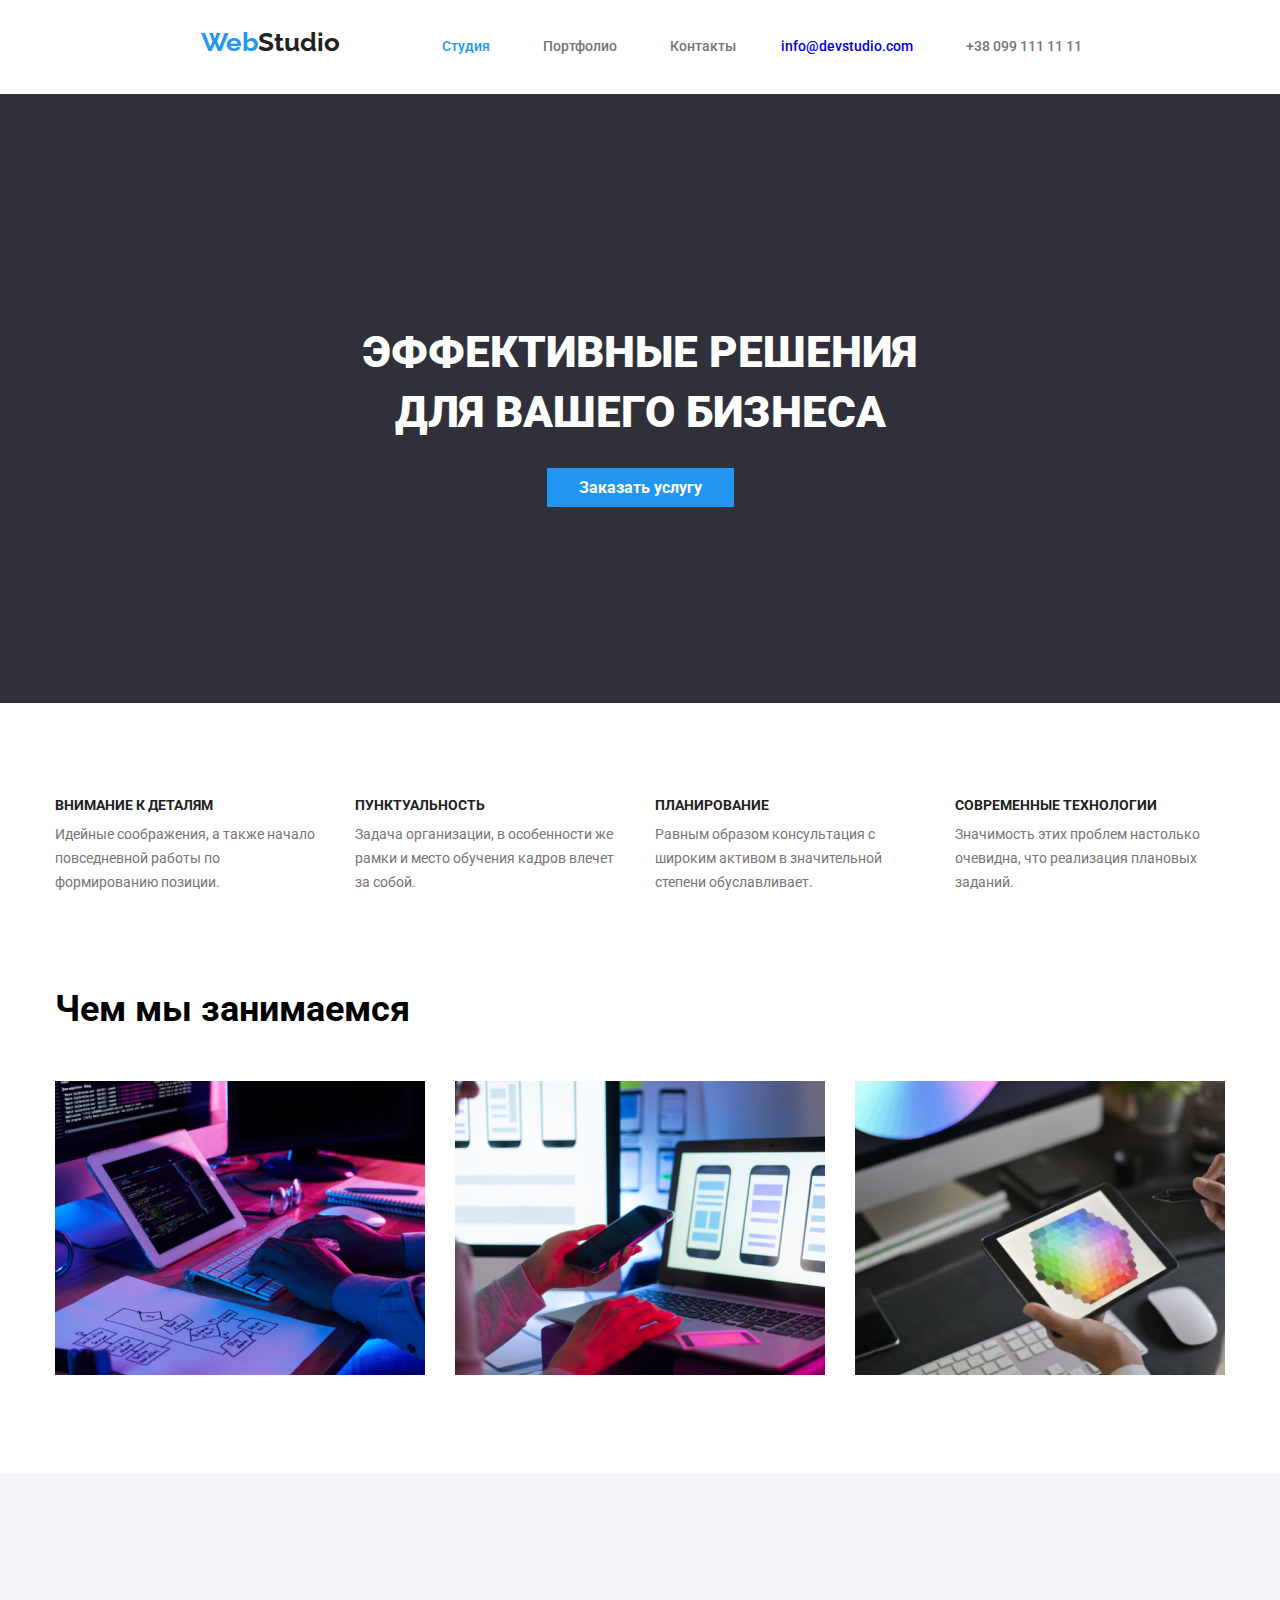
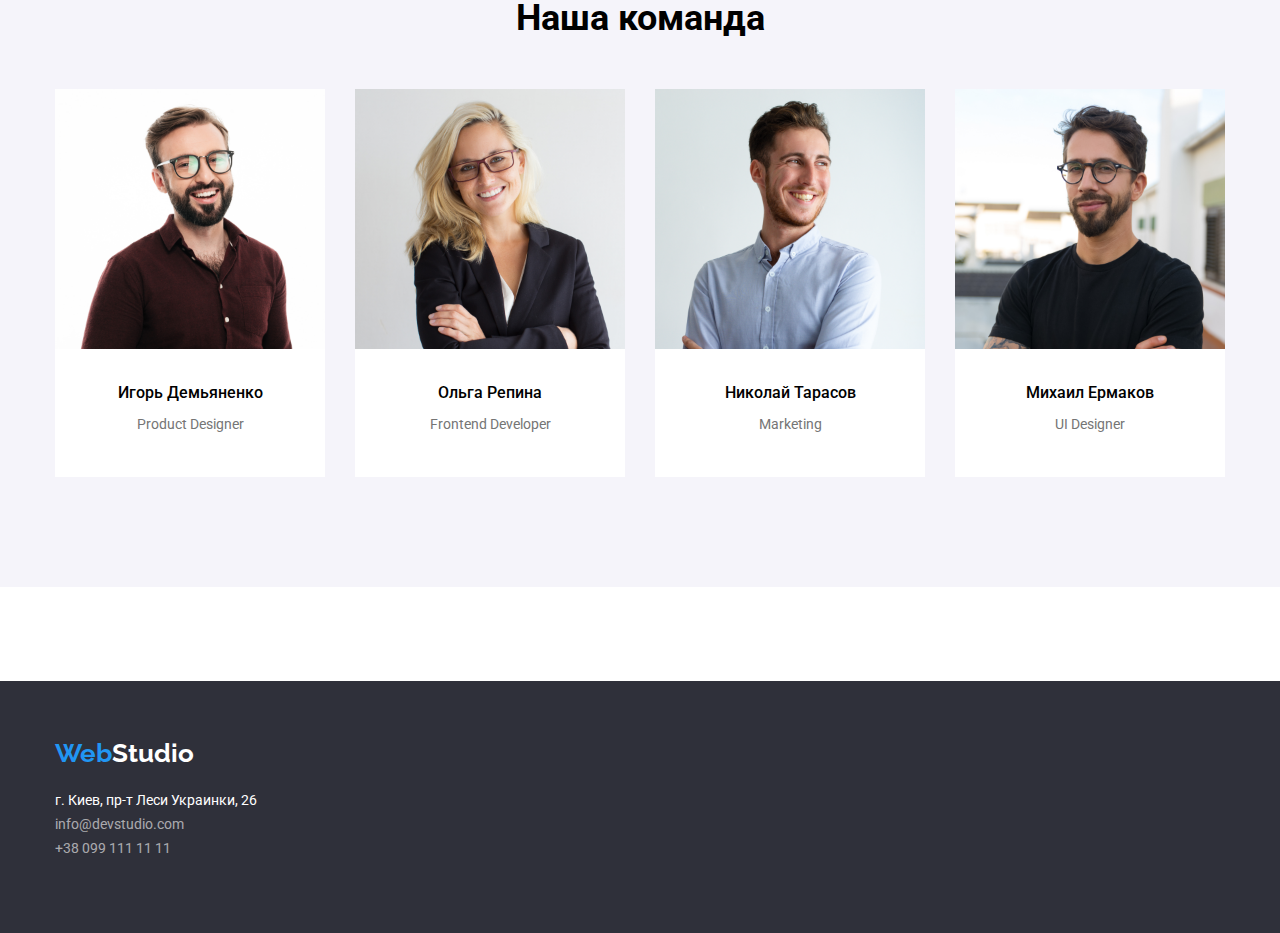
==== commit 729bbfc6: "Делает геометрию двум страницвм" ====
--- a/index.html
+++ b/index.html
@@ -54,18 +54,19 @@
     </header>
     <main>
       <!-- главная секция -->
-
       <section class="main-section">
-        <h1 class="main">
-          ЭФФЕКТИВНЫЕ РЕШЕНИЯ <br />
-          ДЛЯ ВАШЕГО БИЗНЕСА
-        </h1>
-        <a href="" class="button-primery-st">Заказать услугу</a>
+        <div class="container">
+          <h1 class="main">
+            ЭФФЕКТИВНЫЕ РЕШЕНИЯ <br />
+            ДЛЯ ВАШЕГО БИЗНЕСА
+          </h1>
+          <a href="" class="button-primery-st">Заказать услугу</a>
+        </div>
       </section>
 
       <!-- хотят обратить внимание -->
-      <div class="container">
-        <section class="container-about">
+      <section class="container-about">
+        <div class="container">
           <!-- <h2>О нас</h2> -->
           <ul class="main-about">
             <li>
@@ -97,11 +98,13 @@
               </p>
             </li>
           </ul>
-        </section>
-      </div>
+        </div>
+      </section>
+
       <!-- примеры проектов -->
-      <div class="container">
-        <section class="adout-us-img">
+
+      <section class="adout-us-img">
+        <div class="images-list container">
           <h2 class="about-us">Чем мы занимаемся</h2>
           <ul class="images">
             <li>
@@ -114,37 +117,46 @@
               <img src="./img/box3.png" alt="box3" width="370" />
             </li>
           </ul>
-        </section>
-      </div>
+        </div>
+      </section>
 
       <!-- наша команда -->
-      <div class="container">
-        <section class="our-teams">
+
+      <section class="our-teams">
+        <div class="container">
           <h2 class="command">Наша команда</h2>
-          <ul>
+          <ul class="teams-list">
             <li class="teams">
               <img src="./img/card1.png" alt="card1" width="270" />
-              <h3 class="name">Игорь Демьяненко</h3>
-              <p class="position">Product Designer</p>
+              <div class="name-pos">
+                <h3 class="name">Игорь Демьяненко</h3>
+                <p class="position">Product Designer</p>
+              </div>
             </li>
             <li class="teams">
               <img src="./img/card2.png" alt="card2" width="270" />
-              <h3 class="name">Ольга Репина</h3>
-              <p class="position">Frontend Developer</p>
+              <div class="name-pos">
+                <h3 class="name">Ольга Репина</h3>
+                <p class="position">Frontend Developer</p>
+              </div>
             </li>
             <li class="teams">
               <img src="./img/card3.png" alt="card3" width="270" />
-              <h3 class="name">Николай Тарасов</h3>
-              <p class="position">Marketing</p>
+              <div class="name-pos">
+                <h3 class="name">Николай Тарасов</h3>
+                <p class="position">Marketing</p>
+              </div>
             </li>
             <li class="teams">
               <img src="./img/card4.png" alt="card4" width="270" />
-              <h3 class="name">Михаил Ермаков</h3>
-              <p class="position">UI Designer</p>
+              <div class="name-pos">
+                <h3 class="name">Михаил Ермаков</h3>
+                <p class="position">UI Designer</p>
+              </div>
             </li>
           </ul>
-        </section>
-      </div>
+        </div>
+      </section>
     </main>
     <!-- фуутер -->
 
--- a/css/style.css
+++ b/css/style.css
@@ -1,6 +1,5 @@
 html {
   box-sizing: border-box;
-  
 }
 *,
 *::befor,
@@ -14,24 +13,28 @@
   --fon-cl: #2f303a;
   --with: #ffffff;
 }
-.container{
+.container {
   width: 1200px;
   padding-left: 15px;
   padding-right: 15px;
   margin-left: auto;
-margin-right: auto;
-}
-header{
+  margin-right: auto;
+}
+.container:first-child {
+  margin-top: 0px;
+}
+header {
   width: 100%;
   text-align: center;
 }
 .header {
   display: inline-flex;
   justify-content: flex-end;
-  /* background-color: yellow; */
   padding-top: 24px;
   padding-bottom: 25px;
-  
+}
+.portfolio-header {
+  border-bottom: 1px solid #ececec;
 }
 a {
   text-decoration: none;
@@ -46,12 +49,13 @@
 .images li,
 header,
 .header,
-.contacts {
+.contacts,
+.button,
+.button li,
+.v li {
   display: inline-block;
-  /* padding: 0px; */
   margin-left: auto;
   margin-right: auto;
-  /* width: auto; */
 }
 .logo {
   font-family: "Raleway", sans-serif;
@@ -61,7 +65,7 @@
   font-size: 26px;
   line-height: 1.17em;
   width: 145px;
-  margin-right: 93px;  
+  margin-right: 93px;
 }
 .site-nav li {
   display: inline-block;
@@ -76,30 +80,17 @@
 .contacts-mail-tel:last-child {
   padding-right: 0px;
 }
-
-
-
-
-
-/* nav {
-  margin: 0px 330px 0px 0px;
-  padding: 0px;
-} */
 .contacts {
   font-family: "Roboto", sans-serif;
   font-style: normal;
   font-weight: 500;
   font-size: 14px;
   line-height: 1.14em;
- 
 }
 
 .contacts li:last-child {
   padding-right: 0px;
 }
-/* .header ul {
-  /* margin: 0px; */
-} */
 .primery-nav {
   color: var(--accent-text-color);
   font-style: normal;
@@ -107,44 +98,33 @@
   font-size: 14px;
   line-height: 1.17em;
 }
-/* .main-about li:last-child {
-  margin-right: 0;
-} */
 .site-nav {
   font-family: "Roboto", sans-serif;
   font-weight: 500;
   font-style: normal;
   font-size: 14px;
   line-height: 1.17em;
-  /* margin: 32px 0px; */
-  padding: 0px;
-}
-
+  padding: 0px;
+}
 
 main {
   font-family: "Roboto", sans-serif;
   width: auto;
-
-  /* margin: 0px auto 0px; */
 }
 .logo-accent {
   color: var(--titel-text-color);
-  /* width: auto; */
 }
 .button {
   font-style: normal;
   font-weight: 500;
   font-size: 16px;
   line-height: 1.63em;
+  margin-top: 0px;
 }
 .button-secondary {
   color: var(--primary-text-color);
-  a .button-primery-st{
-    display: flex: ;
-  }
 }
 .button-primery-st {
-  /* display: inline; */
   color: #ffffff;
   background-color: var(--accent-text-color);
   font-style: normal;
@@ -155,9 +135,6 @@
   padding: 10px 32px;
   margin-left: auto;
   margin-right: auto;
-
-  /* padding: 10px 32px;
-  margin-top: 0px; */
 }
 .button-primery-pf {
   color: #ffffff;
@@ -173,7 +150,6 @@
   font-size: 44px;
   line-height: 1.36em;
   text-align: center;
-  /* margin: 30px; */
 }
 .advantages {
   color: var(--titel-text-color);
@@ -190,7 +166,7 @@
   font-size: 14px;
   line-height: 1.71em;
   margin: 0px;
-  margin-top: 10px;
+  padding-top: 10px;
 }
 .about-us {
   font-family: Roboto;
@@ -203,33 +179,31 @@
   margin-bottom: 50px;
 }
 
-.main-section .buuton-primery-st{
+.main-section .buuton-primery-st {
   display: inline;
   width: 200px;
- justify-content: center; 
- 
+  justify-content: center;
 }
 .container-about {
   display: flex;
-} 
+  padding-top: 94px;
+  padding-bottom: 94px;
+}
 .main-about {
-    padding: 0px;
-margin-top: 0px;
-    margin-bottom: 94px;
-    width: 100%;
+  padding: 0px;
+  margin: 0px;
+  width: 100%;
 }
 
 .main-about li {
   display: inline-block;
   justify-content: space-between;
-
-  /* height: 100px; */
   width: 270px;
-  /* margin-right: 30px; */
-}
-
-
-
+  margin-right: 26px;
+}
+.main-about li:last-child {
+  margin-right: 0px;
+}
 .position {
   color: var(--primary-text-color);
   font-style: normal;
@@ -237,7 +211,6 @@
   font-size: 14px;
   line-height: 1.19em;
   font-style: normal;
-  /* margin-bottom: 30px; */
 }
 .projects {
   color: var(--titel-text-color);
@@ -259,6 +232,7 @@
   font-weight: 500;
   font-size: 16px;
   line-height: 1.19em;
+  margin: 0px;
   margin-bottom: 10px;
 }
 a:hover {
@@ -289,19 +263,14 @@
   font-size: 36px;
   line-height: 1.17em;
   text-align: center;
-  /* margin-top: 0px; */
   margin-bottom: 50px;
-  /* padding-bottom: 30px; */
 }
 
 .footer {
   font-family: "Roboto", sans-serif;
   background-color: var(--fon-cl);
   width: 100%;
-  height: 252px; */
-  /* padding-top: 60px;
-  padding-left: 215px;
-  margin: 0px auto; */
+  height: 252px;
 }
 .logo-footer {
   font-family: "Raleway", sans-serif;
@@ -314,6 +283,45 @@
 .logo-ac-footer {
   color: var(--with);
 }
+.button-menu {
+  text-align: center;
+  align-items: flex-start;
+  padding-top: 94px;
+  padding-bottom: 34px;
+}
+.button-menu h1 {
+  display: none;
+}
+.type-pr-list {
+  padding: 0px;
+  display: flex;
+  flex-wrap: wrap;
+  margin: 0px;
+}
+.type-pr-list li {
+  margin-right: 30px;
+
+  justify-content: space-around;
+}
+.type-pr-list li:nth-last-child(3n + 1) {
+  margin-right: 0px;
+}
+.type-pr {
+  padding: 20px 24px 50px;
+}
+/* .list h2 {
+  margin: 0px;
+  margin-left: 24px;
+  margin-right: 24px;
+} */
+.list img {
+  margin: 0px;
+}
+.list p {
+  margin: 0px;
+  margin-left: 24px;
+  margin-right: 24px;
+}
 .address {
   font-family: "Roboto", sans-serif;
   font-style: normal;
@@ -335,88 +343,64 @@
   padding: 0px;
   margin-top: 20px;
 }
-footer{
+footer {
   display: inline-flex;
-  /* padding-top: auto;
-  padding-bottom: auto; */
   align-items: center;
-}
-/*  header {
-  height: 80px;
-  width: 1200px;
-  margin-left: auto;
-  margin-right: automain-section
-} */
-
-
-/* .main-about li {
-  display: inline-block;
-  height: 100px;
-  width: 270px;
-  margin-right: 30px;
-} */
- .our-teams {
+  margin-top: 94px;
+}
+.our-teams {
   background-color: #f5f4fa;
   text-align: center;
   padding: 0px;
-  /* height: 648px; */
-  /* width: 1600px; */
-  /* margin: 94px auto 0px; */
   padding-top: 94px;
-  /* padding-bottom: 94px; */
   padding-left: 0px;
+  padding-bottom: 94px;
 }
 .teams {
   display: inline-block;
   background-color: var(--with);
-  padding-bottom: 94px;
-  /* width: 270px; */
-  /* padding: 0px; */
-  
-}
-  .teams img{
-    margin-bottom: 30px;
-  }
-
-
+  margin-right: 26px;
+  padding-bottom: 30px;
+}
+/* .teams img {
+  margin-bottom: 30px;
+} */
+.teams:last-child {
+  margin-right: 0px;
+}
 .main-section {
   text-align: center;
   padding-top: 200px;
   padding-bottom: 200px;
-  margin-bottom: 94px;
   color: #ffffff;
   background-color: #2f303a;
-  /* width: 100%; */
   justify-content: center;
-  
-}
-
+}
+.teams-list {
+  padding-left: 0px;
+}
 .adout-us-img {
-  text-align: center;
-  margin: 0px;
-  margin-bottom: 94px;
-  
-  /* /* width: 1170px; */
-  /* height: 368px; */
-}
-.images{
-  width:auto;
+  text-align: inherit;
+  margin: 0px;
+  padding-bottom: 94px;
+}
+.name-pos {
+  padding-top: 30px;
+}
+.images-list {
+  display: flex;
+  flex-wrap: wrap;
+}
+
+.images li {
   display: inline-block;
-}
-.images li{
-  display: inline-block;
-  margin-right: auto;
-
-}
-.images li:last-child{
-  margin-right: 0px;
-}
-.adout-us-img ul{
-
-  margin: 0px;
-  padding: 0px;
-  justify-content: space-between;
-}
-/* .adout-us-img h2 {
-  margin-bottom: 50px;
-} */
+  padding-right: 26px;
+}
+
+.images li:last-child {
+  padding-right: 0px;
+}
+.adout-us-img ul {
+  margin: 0px;
+  padding: 0px;
+}
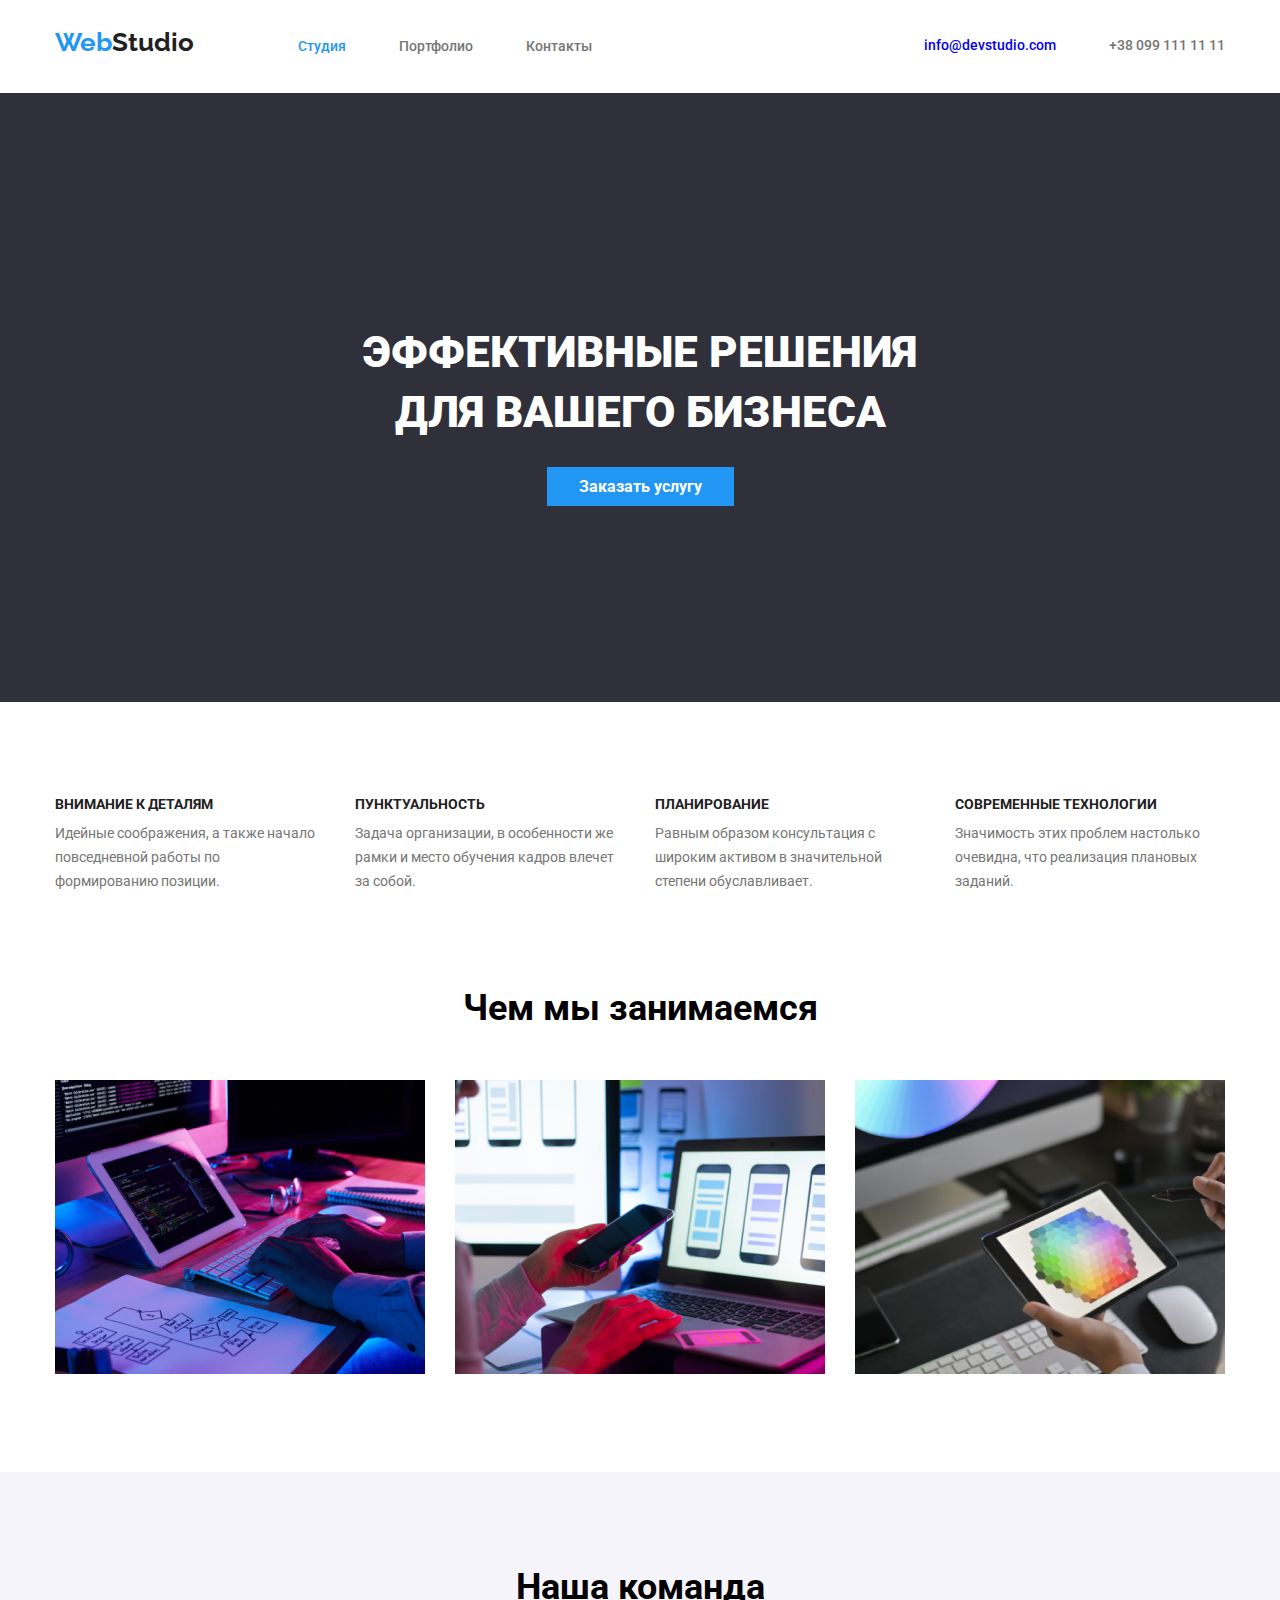
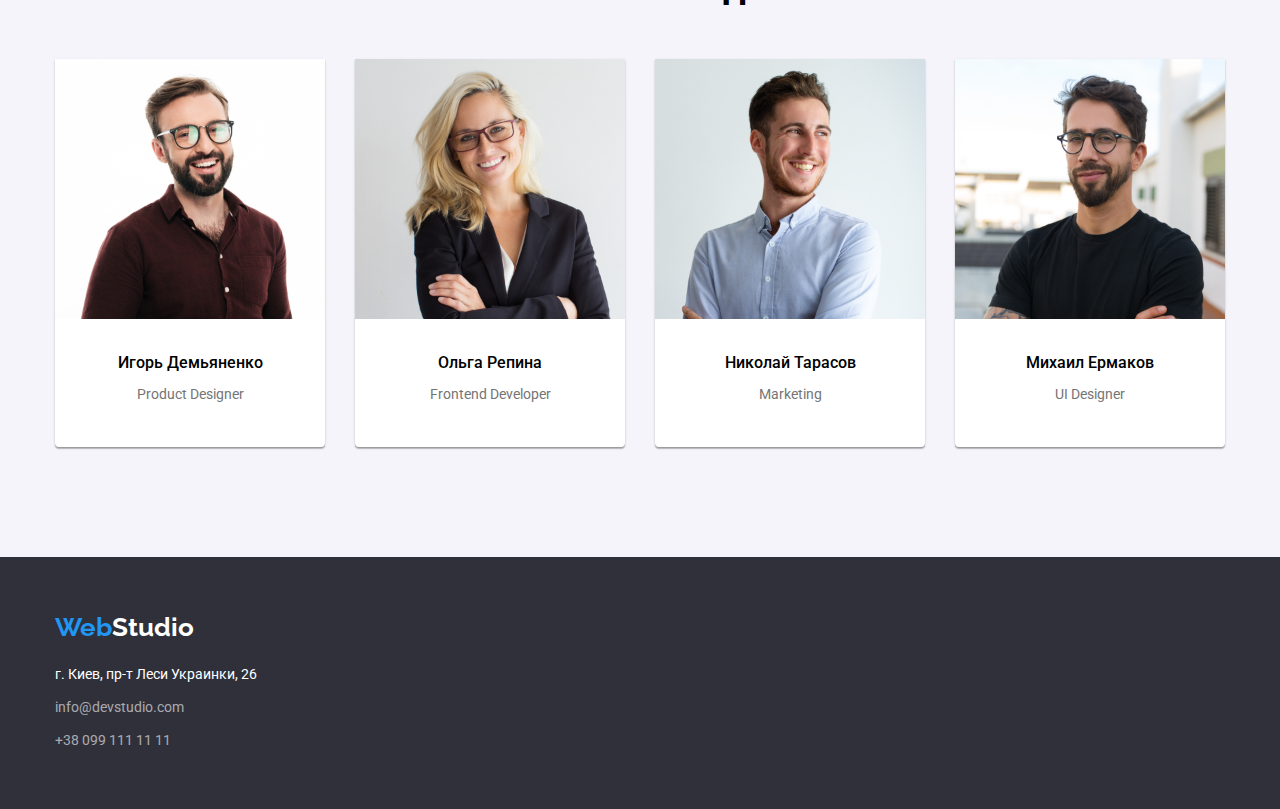
==== commit c44f7062: "Делает геометрию двух страниц" ====
--- a/index.html
+++ b/index.html
@@ -23,6 +23,7 @@
   <body>
     <header>
       <!-- логотип, вкладки, контакты -->
+
       <div class="container header">
         <nav>
           <a href="./index.html" class="logo"
--- a/css/style.css
+++ b/css/style.css
@@ -25,13 +25,13 @@
 }
 header {
   width: 100%;
-  text-align: center;
-}
-.header {
-  display: inline-flex;
-  justify-content: flex-end;
   padding-top: 24px;
   padding-bottom: 25px;
+}
+.header {
+  display: flex;
+  justify-content: flex-end;
+  align-items: center;
 }
 .portfolio-header {
   border-bottom: 1px solid #ececec;
@@ -47,15 +47,12 @@
 .site-nav li,
 .contacts li,
 .images li,
-header,
-.header,
-.contacts,
 .button,
 .button li,
 .v li {
   display: inline-block;
-  margin-left: auto;
-  margin-right: auto;
+  /* margin-left: auto;
+  margin-right: auto; */
 }
 .logo {
   font-family: "Raleway", sans-serif;
@@ -67,6 +64,9 @@
   width: 145px;
   margin-right: 93px;
 }
+nav a {
+  margin-right: 0px;
+}
 .site-nav li {
   display: inline-block;
   padding-right: 50px;
@@ -75,7 +75,10 @@
   padding-right: 0px;
 }
 .contacts li {
-  padding-right: 50px;
+  margin-right: 50px;
+}
+.contacts li:last-child {
+  margin-right: 0px;
 }
 .contacts-mail-tel:last-child {
   padding-right: 0px;
@@ -86,11 +89,14 @@
   font-weight: 500;
   font-size: 14px;
   line-height: 1.14em;
-}
-
-.contacts li:last-child {
+  text-align: right;
+  padding: 0px;
+  margin-left: auto;
+}
+
+/* .contacts li:last-child {
   padding-right: 0px;
-}
+} */
 .primery-nav {
   color: var(--accent-text-color);
   font-style: normal;
@@ -119,7 +125,7 @@
   font-weight: 500;
   font-size: 16px;
   line-height: 1.63em;
-  margin-top: 0px;
+  margin: 0px;
 }
 .button-secondary {
   color: var(--primary-text-color);
@@ -169,6 +175,7 @@
   padding-top: 10px;
 }
 .about-us {
+  display: block;
   font-family: Roboto;
   font-style: normal;
   font-weight: 700;
@@ -263,6 +270,7 @@
   font-size: 36px;
   line-height: 1.17em;
   text-align: center;
+  margin: 0px;
   margin-bottom: 50px;
 }
 
@@ -271,6 +279,8 @@
   background-color: var(--fon-cl);
   width: 100%;
   height: 252px;
+  padding-bottom: 51px;
+  padding-top: 60px;
 }
 .logo-footer {
   font-family: "Raleway", sans-serif;
@@ -297,17 +307,19 @@
   display: flex;
   flex-wrap: wrap;
   margin: 0px;
+  padding-bottom: 64px;
 }
 .type-pr-list li {
-  margin-right: 30px;
-
+  margin-right: 26px;
+  border: 1px solid #eeeeee;
   justify-content: space-around;
+  margin-bottom: 30px;
 }
 .type-pr-list li:nth-last-child(3n + 1) {
   margin-right: 0px;
 }
 .type-pr {
-  padding: 20px 24px 50px;
+  padding: 20px 24px 30px;
 }
 /* .list h2 {
   margin: 0px;
@@ -317,11 +329,7 @@
 .list img {
   margin: 0px;
 }
-.list p {
-  margin: 0px;
-  margin-left: 24px;
-  margin-right: 24px;
-}
+
 .address {
   font-family: "Roboto", sans-serif;
   font-style: normal;
@@ -329,14 +337,20 @@
   font-weight: normal;
   font-size: 14px;
   line-height: 1.71em;
+  margin-bottom: 9px;
+}
+.list p {
+  margin: 0px;
 }
 .mail-tel {
+  display: block;
   font-family: "Roboto", sans-serif;
   font-style: normal;
   color: #ffffff99;
   font-weight: normal;
   font-size: 14px;
   line-height: 1.71em;
+  margin-bottom: 9px;
 }
 
 address ul {
@@ -346,35 +360,38 @@
 footer {
   display: inline-flex;
   align-items: center;
-  margin-top: 94px;
+}
+.adresss-footer {
+  margin: 0px;
+  margin-top: 20px;
+}
+.teams:last-child {
+  margin-right: 0px;
+}
+.main-section {
+  text-align: center;
+  padding-top: 200px;
+  padding-bottom: 200px;
+  color: #ffffff;
+  background-color: #2f303a;
+  justify-content: center;
 }
 .our-teams {
   background-color: #f5f4fa;
   text-align: center;
   padding: 0px;
+  padding-bottom: 94px;
   padding-top: 94px;
   padding-left: 0px;
-  padding-bottom: 94px;
 }
 .teams {
   display: inline-block;
   background-color: var(--with);
   margin-right: 26px;
   padding-bottom: 30px;
-}
-/* .teams img {
-  margin-bottom: 30px;
-} */
-.teams:last-child {
-  margin-right: 0px;
-}
-.main-section {
-  text-align: center;
-  padding-top: 200px;
-  padding-bottom: 200px;
-  color: #ffffff;
-  background-color: #2f303a;
-  justify-content: center;
+  box-shadow: 0px 1px 3px rgba(0, 0, 0, 0.12), 0px 1px 1px rgba(0, 0, 0, 0.14),
+    0px 2px 1px rgba(0, 0, 0, 0.2);
+  border-radius: 0px 0px 4px 4px;
 }
 .teams-list {
   padding-left: 0px;
@@ -388,7 +405,7 @@
   padding-top: 30px;
 }
 .images-list {
-  display: flex;
+  display: block;
   flex-wrap: wrap;
 }
 
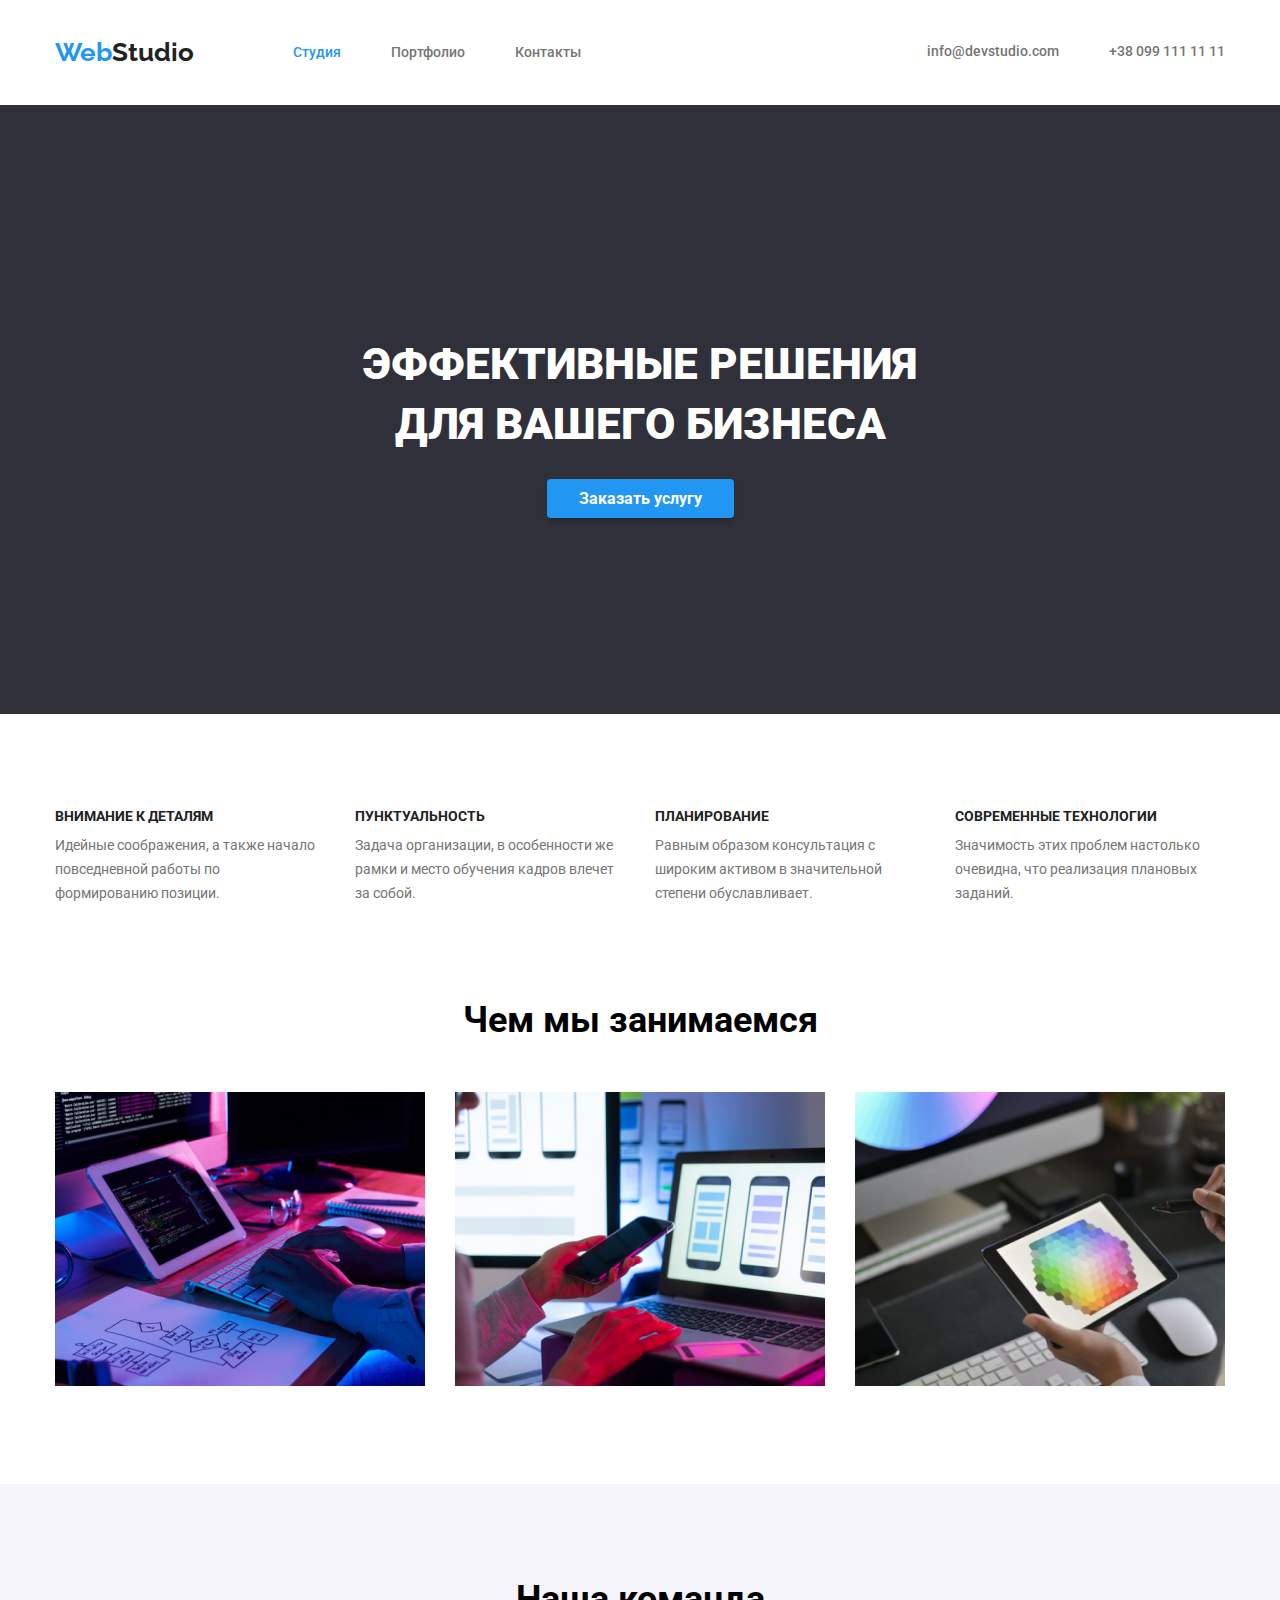
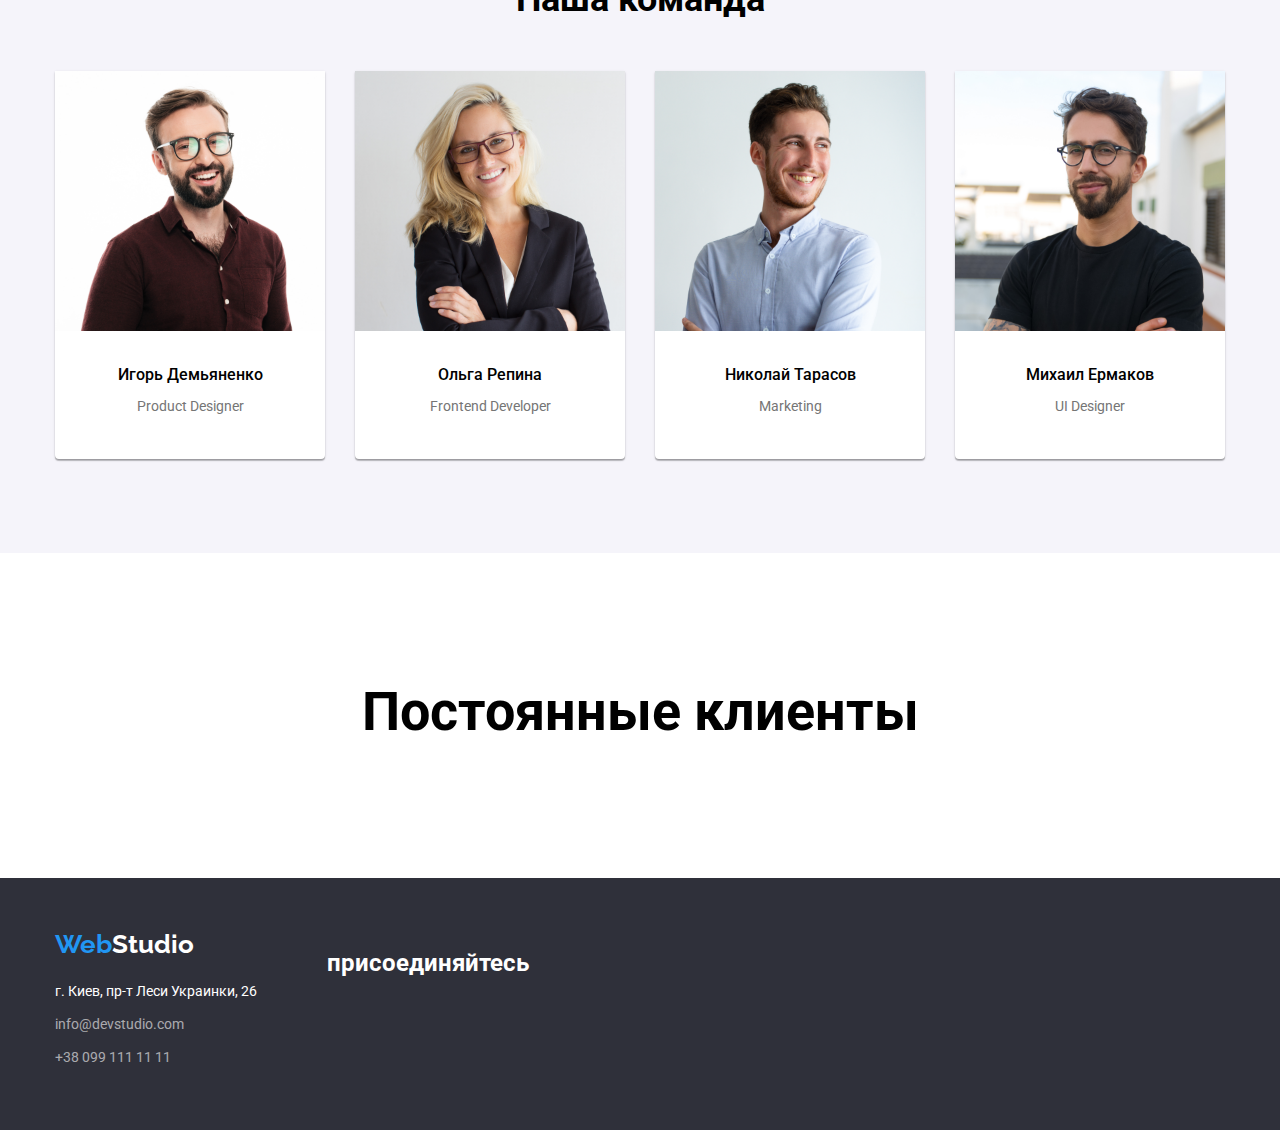
==== commit fc5e159c: "Делает геометрию двух страниц" ====
--- a/index.html
+++ b/index.html
@@ -30,24 +30,27 @@
             >Web<span class="logo-accent">Studio</span></a
           >
           <ul class="site-nav">
-            <li><a href="./" class="primery-nav">Студия</a></li>
-            <li>
-              <a href="./portfolio.html" class="button-secondary">Портфолио</a>
-            </li>
-            <li><a href="" class="button-secondary">Контакты</a></li>
+            <li><a href="./" class="link primery-nav">Студия</a></li>
+            <li>
+              <a href="./portfolio.html" class="link button-secondary"
+                >Портфолио</a
+              >
+            </li>
+            <li><a href="" class="link button-secondary">Контакты</a></li>
           </ul>
         </nav>
         <ul class="contacts">
           <li>
-            <a href="mailto:info@devstudio.com" class="contacts-mail-tel"
+            <a href="mailto:info@devstudio.com" class="link contacts-mail-tel"
               >info@devstudio.com</a
             >
           </li>
           <li>
             <a
               href="tel:+380991111111"
-              class="button-secondary contacts-mail-tel"
-              >+38 099 111 11 11</a
+              class="link button-secondary contacts-mail-tel"
+            >
+              +38 099 111 11 11</a
             >
           </li>
         </ul>
@@ -158,27 +161,40 @@
           </ul>
         </div>
       </section>
+      <section>
+        <div class="container customers">
+          <h2>Постоянные клиенты</h2>
+        </div>
+      </section>
     </main>
     <!-- фуутер -->
 
     <footer class="footer">
-      <div class="container">
-        <a href="./studio.html" class="logo-footer"
-          >Web<span class="logo-ac-footer">Studio</span></a
-        >
-        <address>
-          <ul class="adresss-footer">
-            <li class="address">г. Киев, пр-т Леси Украинки, 26</li>
-            <li>
-              <a href="mailto:info@devstudio.com" class="mail-tel"
-                >info@devstudio.com</a
-              >
-            </li>
-            <li>
-              <a href="tel:+380991111111" class="mail-tel">+38 099 111 11 11</a>
-            </li>
-          </ul>
-        </address>
+      <div class="container footer-cont">
+        <div>
+          <a href="./studio.html" class="logo-footer"
+            >Web<span class="logo-ac-footer">Studio</span></a
+          >
+          <address>
+            <ul class="adresss-footer">
+              <li class="address">г. Киев, пр-т Леси Украинки, 26</li>
+              <li>
+                <a href="mailto:info@devstudio.com" class="mail-tel"
+                  >info@devstudio.com</a
+                >
+              </li>
+              <li>
+                <a href="tel:+380991111111" class="mail-tel"
+                  >+38 099 111 11 11</a
+                >
+              </li>
+            </ul>
+          </address>
+        </div>
+
+        <div class="join">
+          <h2>присоединяйтесь</h2>
+        </div>
       </div>
     </footer>
   </body>
--- a/css/style.css
+++ b/css/style.css
@@ -39,7 +39,16 @@
 a {
   text-decoration: none;
 }
-nav,
+li {
+  padding: 0px;
+  margin: 0px;
+  list-style: none;
+}
+ul {
+  padding: 0px;
+  margin: 0px;
+}
+
 nav a,
 nav ul,
 .header nav,
@@ -50,9 +59,17 @@
 .button,
 .button li,
 .v li {
-  display: inline-block;
-  /* margin-left: auto;
-  margin-right: auto; */
+  display: inline-flex;
+}
+nav {
+  display: flex;
+  align-items: center;
+}
+.link {
+  display: block;
+  padding-top: 20px;
+  padding-bottom: 20px;
+  align-content: center;
 }
 .logo {
   font-family: "Raleway", sans-serif;
@@ -64,6 +81,7 @@
   width: 145px;
   margin-right: 93px;
 }
+
 nav a {
   margin-right: 0px;
 }
@@ -94,9 +112,6 @@
   margin-left: auto;
 }
 
-/* .contacts li:last-child {
-  padding-right: 0px;
-} */
 .primery-nav {
   color: var(--accent-text-color);
   font-style: normal;
@@ -111,6 +126,7 @@
   font-size: 14px;
   line-height: 1.17em;
   padding: 0px;
+  align-items: center;
 }
 
 main {
@@ -121,14 +137,36 @@
   color: var(--titel-text-color);
 }
 .button {
+  display: inline-flex;
+  justify-content: center;
   font-style: normal;
   font-weight: 500;
   font-size: 16px;
   line-height: 1.63em;
   margin: 0px;
+  padding: 0px;
+  margin-bottom: 34px;
+}
+.contacts-mail-tel {
+  color: var(--primary-text-color);
 }
 .button-secondary {
   color: var(--primary-text-color);
+}
+.button button {
+  padding: 6px 22px;
+}
+button {
+  display: inline-block;
+  cursor: pointer;
+}
+
+.button-primery-pf {
+  color: #ffffff;
+  background-color: var(--accent-text-color);
+  font-style: normal;
+  font-weight: 500;
+  line-height: 1.25em;
 }
 .button-primery-st {
   color: #ffffff;
@@ -141,15 +179,24 @@
   padding: 10px 32px;
   margin-left: auto;
   margin-right: auto;
-}
-.button-primery-pf {
-  color: #ffffff;
+  box-shadow: 0px 4px 4px rgba(0, 0, 0, 0.15);
+  border-radius: 4px;
+}
+.container .buttom {
+  height: 54px;
+}
+.row-button {
+  font-size: 16px;
+  line-height: 1.63em;
+  border: 0px;
+  border-radius: 4px;
+  margin-right: 8px;
+}
+.row-button:hover,
+.row-button:focus {
+  color: var(--with);
   background-color: var(--accent-text-color);
-  font-style: normal;
-  font-weight: 500;
-  line-height: 1.63em;
-}
-
+}
 .main {
   font-style: normal;
   font-weight: 900;
@@ -208,7 +255,9 @@
   width: 270px;
   margin-right: 26px;
 }
-.main-about li:last-child {
+.main-about li:last-child,
+.network-list li:last-child,
+.join li:last-child {
   margin-right: 0px;
 }
 .position {
@@ -242,24 +291,27 @@
   margin: 0px;
   margin-bottom: 10px;
 }
-a:hover {
-  color: var(--accent-text-color);
-  font-weight: 700;
-}
+a:hover,
 a:focus {
   color: var(--accent-text-color);
-  font-weight: 700;
-}
-.button-primery-st:focus,
+  font-weight: 900;
+}
+
+.container .button-primery-st:hover,
+.container .button-primery-st:focus {
+  color: var(--accent-text-color);
+  background-color: var(--with);
+}
+/* .button-primery-st:focus,
 .button-primery-st:hover {
   color: #ffffff;
   font-weight: 900;
-}
-.button-primery:focus,
+} */
+/* .button-primery:focus,
 .button-primery:hover {
   color: #ffffff;
-  font-weight: 700;
-}
+  font-weight: 900;
+} */
 
 ul {
   list-style: none;
@@ -279,7 +331,7 @@
   background-color: var(--fon-cl);
   width: 100%;
   height: 252px;
-  padding-bottom: 51px;
+  padding-bottom: 60px;
   padding-top: 60px;
 }
 .logo-footer {
@@ -293,11 +345,34 @@
 .logo-ac-footer {
   color: var(--with);
 }
+.footer-cont {
+  display: flex;
+}
+.join ul {
+  display: flex;
+}
+.join {
+  margin-left: 70px;
+}
+.join h2 {
+  font-size: 14;
+  line-height: 1.17em;
+  color: var(--with);
+  margin-bottom: 20px;
+}
+.join li {
+  background: rgba(255, 255, 255, 0.1);
+  padding: 12px;
+  border-radius: 150px;
+  margin-right: 10px;
+}
+.button-list {
+  padding-top: 94px;
+  padding-bottom: 94px;
+}
 .button-menu {
   text-align: center;
   align-items: flex-start;
-  padding-top: 94px;
-  padding-bottom: 34px;
 }
 .button-menu h1 {
   display: none;
@@ -307,26 +382,43 @@
   display: flex;
   flex-wrap: wrap;
   margin: 0px;
-  padding-bottom: 64px;
+  flex-basis: calc((100%-30) / 3);
+}
+.type-pr-list li:hover,
+.type-pr-list li:focus {
+  box-shadow: 0px 1px 1px rgba(0, 0, 0, 0.12), 0px 4px 4px rgba(0, 0, 0, 0.06),
+    1px 4px 6px rgba(0, 0, 0, 0.16);
 }
 .type-pr-list li {
-  margin-right: 26px;
+  display: block;
+  margin-left: 30px;
+  margin-bottom: 30px;
+}
+
+.type-pr-list li:nth-last-child(-n + 3) {
+  margin-bottom: 0px;
+}
+.type-pr-list li:nth-child(3n + 1) {
+  margin-left: 0px;
+}
+
+.type-pr {
+  padding: 20px 24px;
+  text-align: left;
   border: 1px solid #eeeeee;
-  justify-content: space-around;
-  margin-bottom: 30px;
-}
-.type-pr-list li:nth-last-child(3n + 1) {
-  margin-right: 0px;
-}
-.type-pr {
-  padding: 20px 24px 30px;
-}
-/* .list h2 {
-  margin: 0px;
-  margin-left: 24px;
-  margin-right: 24px;
-} */
+  border-top: 0px;
+  margin: 0px;
+}
+.type-pr h2 {
+  margin: 0px;
+  margin-bottom: 4px;
+}
+.type-pr-list .list {
+  margin: 0px;
+}
+
 .list img {
+  display: block;
   margin: 0px;
 }
 
@@ -352,6 +444,26 @@
   line-height: 1.71em;
   margin-bottom: 9px;
 }
+.customers {
+  font-size: 36px;
+  line-height: 1.17em;
+  text-align: center;
+  padding-top: 94px;
+  padding-bottom: 94px;
+}
+.customers h2 {
+  margin-bottom: 50px;
+}
+.customers-list {
+  display: flex;
+}
+.customers li {
+  border: 1px solid #2196f3;
+  width: 170px;
+  height: 90px;
+  border-radius: 4px;
+  margin-right: 30px;
+}
 
 address ul {
   padding: 0px;
@@ -365,7 +477,8 @@
   margin: 0px;
   margin-top: 20px;
 }
-.teams:last-child {
+.teams:last-child,
+.customers li:last-child {
   margin-right: 0px;
 }
 .main-section {
@@ -375,15 +488,14 @@
   color: #ffffff;
   background-color: #2f303a;
   justify-content: center;
-}
-.our-teams {
+  background-image: url(../img/main.png);
+}
+.about-img {
   background-color: #f5f4fa;
-  text-align: center;
-  padding: 0px;
-  padding-bottom: 94px;
-  padding-top: 94px;
-  padding-left: 0px;
-}
+  padding: 25px 100px;
+  margin-bottom: 30px;
+}
+
 .teams {
   display: inline-block;
   background-color: var(--with);
@@ -393,7 +505,20 @@
     0px 2px 1px rgba(0, 0, 0, 0.2);
   border-radius: 0px 0px 4px 4px;
 }
+.our-teams {
+  background-color: #f5f4fa;
+  text-align: center;
+  padding: 0px;
+  padding-bottom: 94px;
+  padding-top: 94px;
+  padding-left: 0px;
+}
+.network-list li {
+  display: inline-block;
+  margin-right: 10px;
+}
 .teams-list {
+  margin: 0px;
   padding-left: 0px;
 }
 .adout-us-img {
